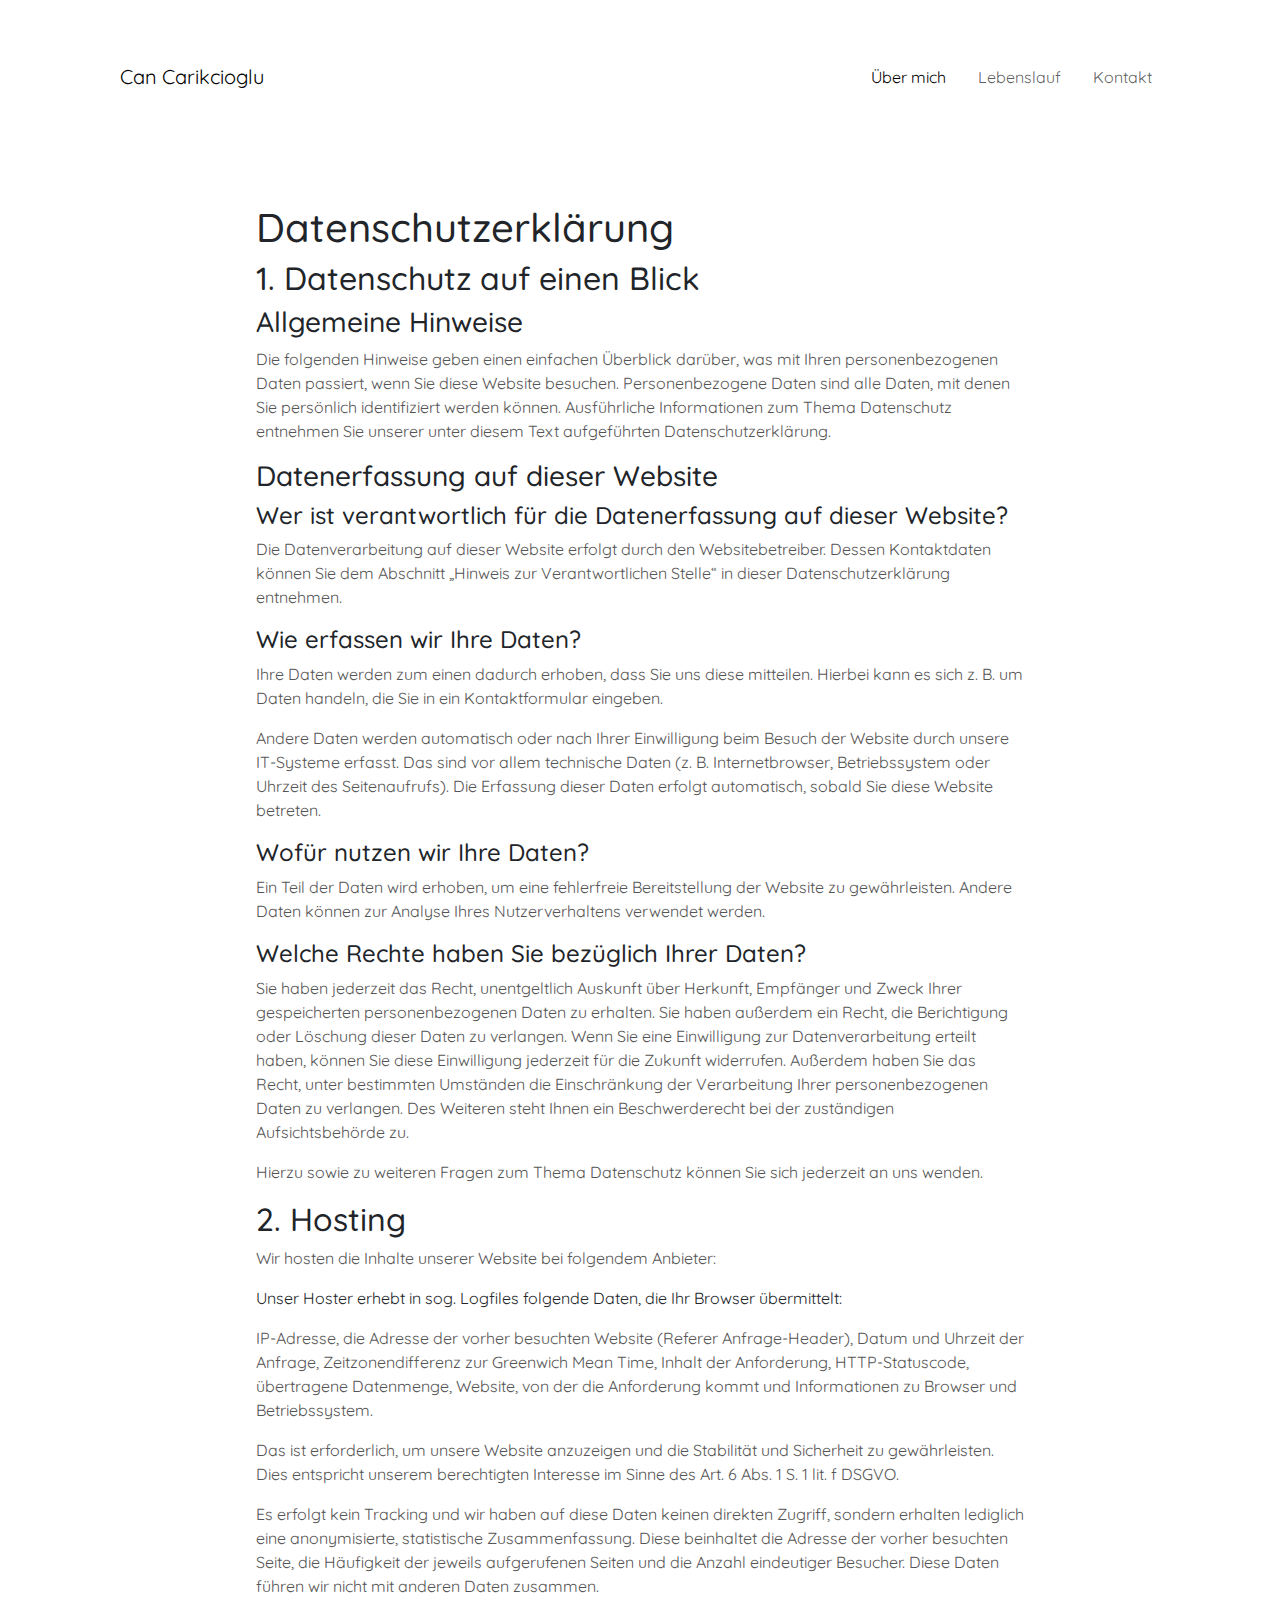
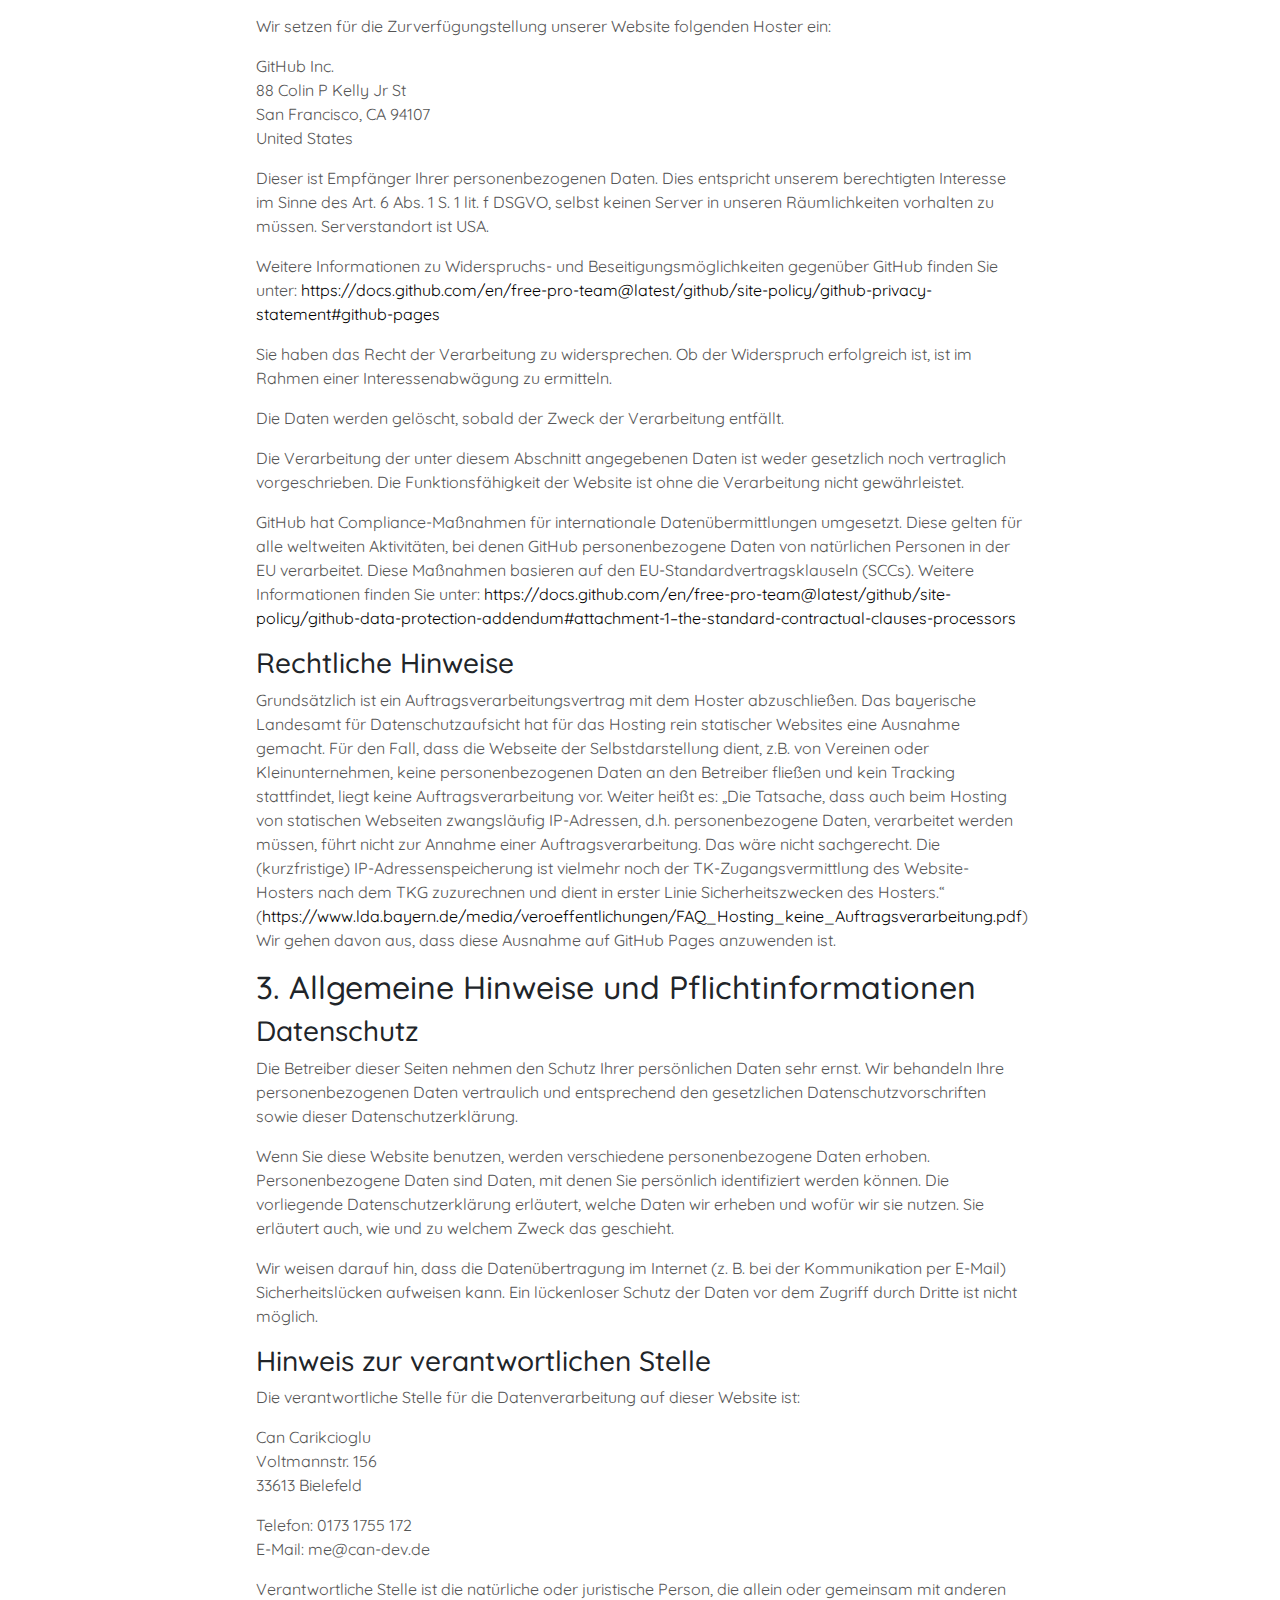
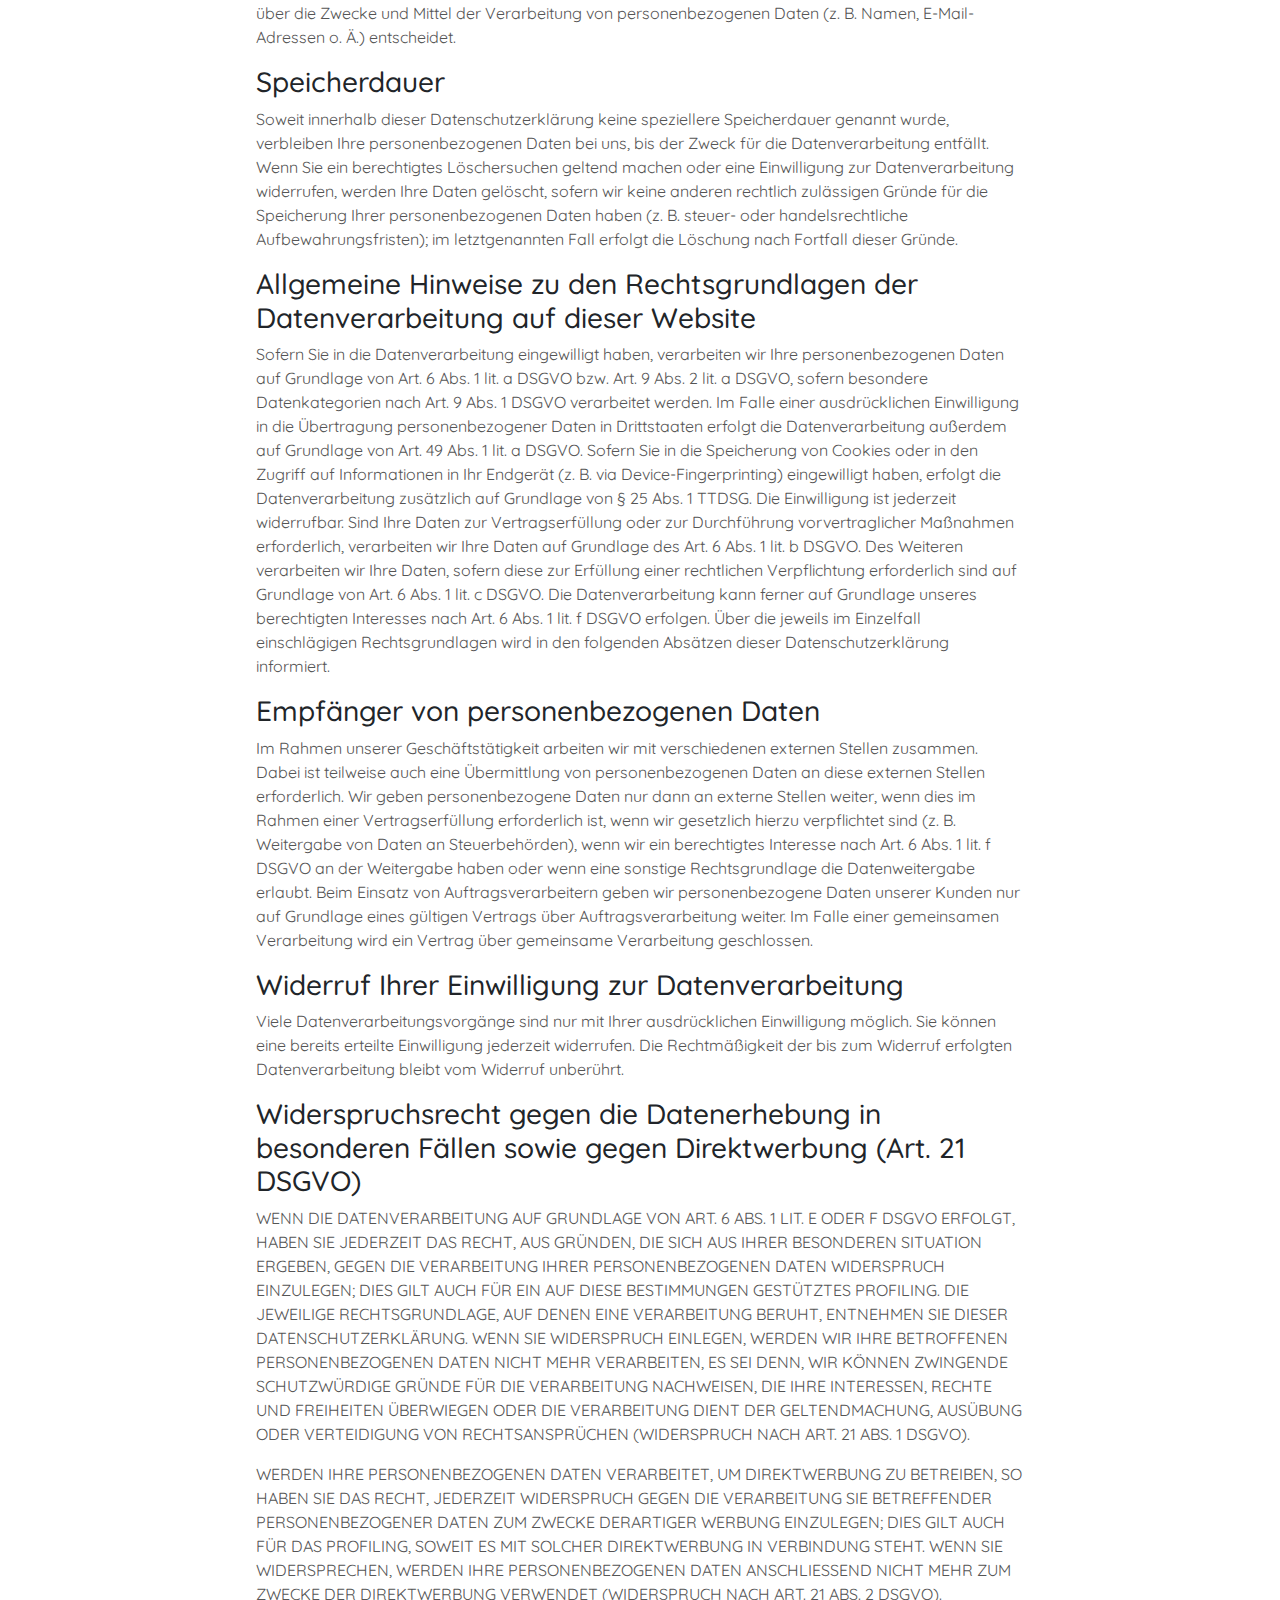
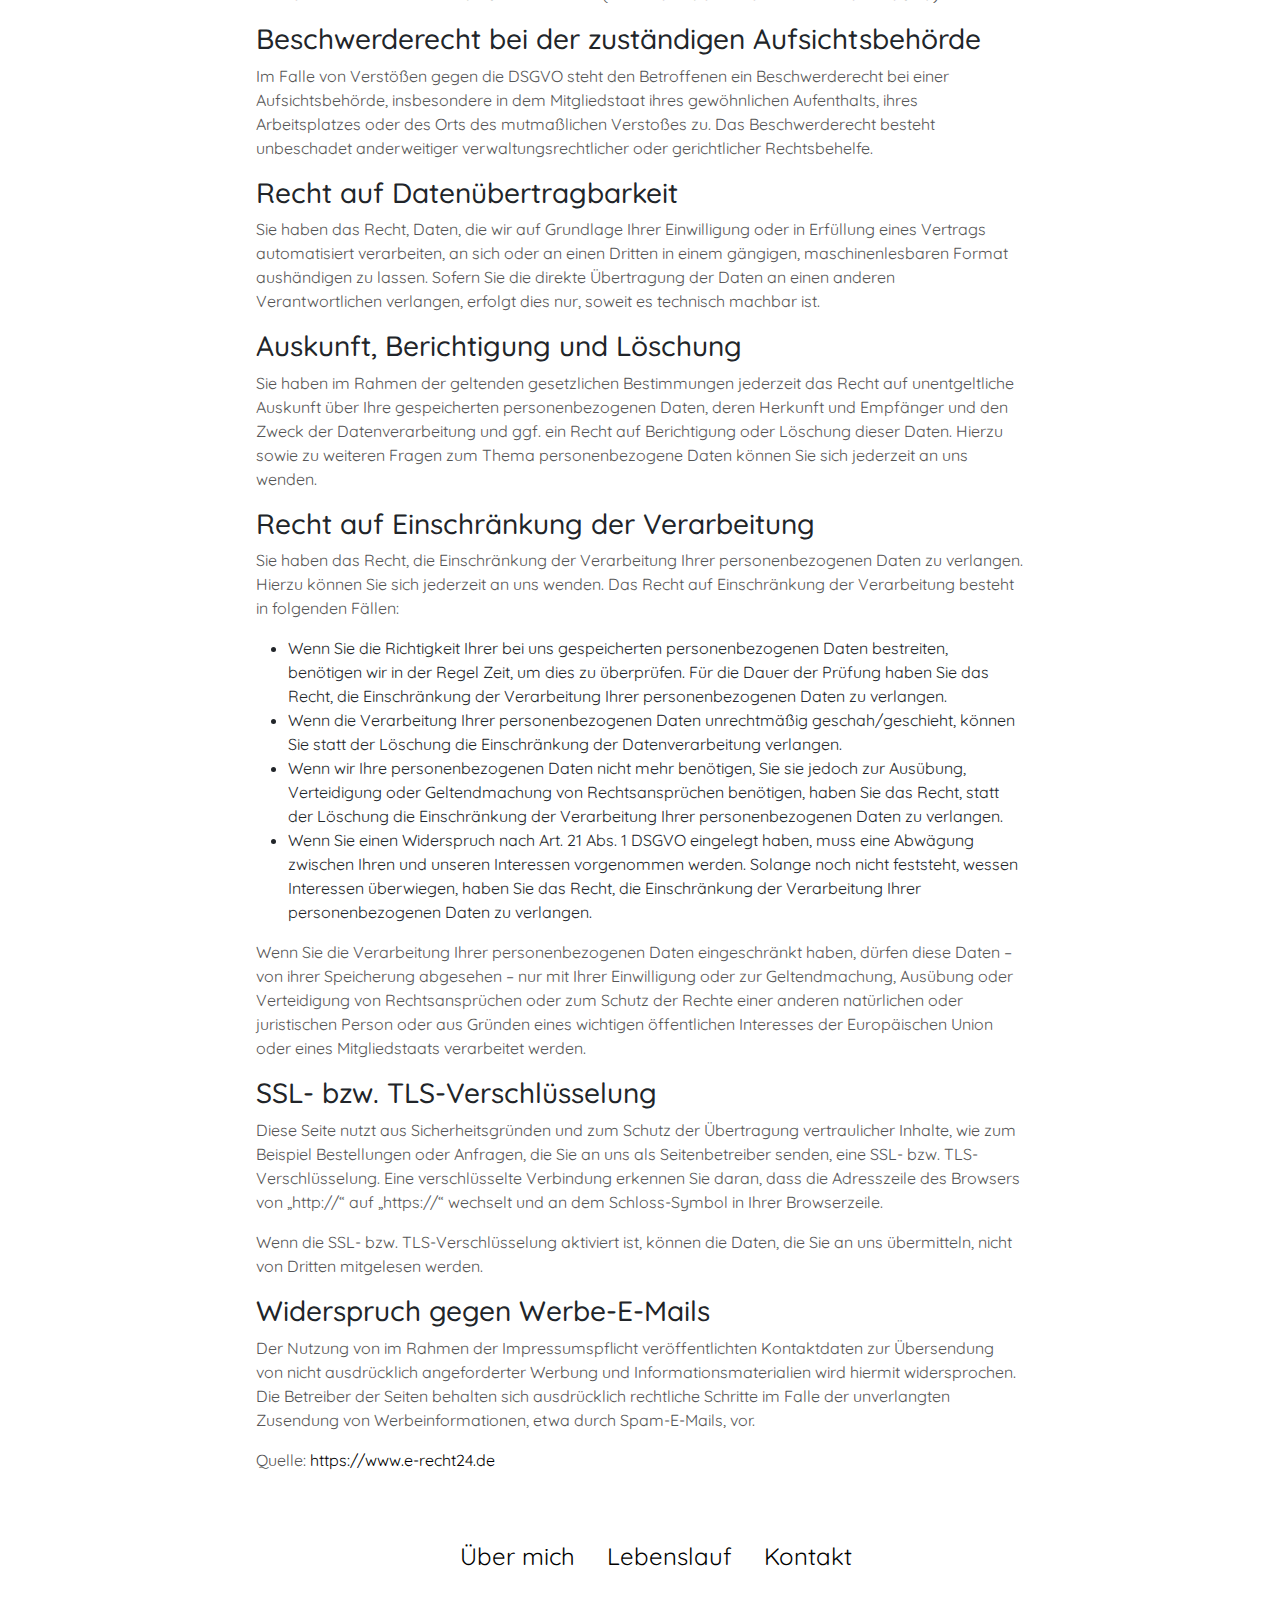
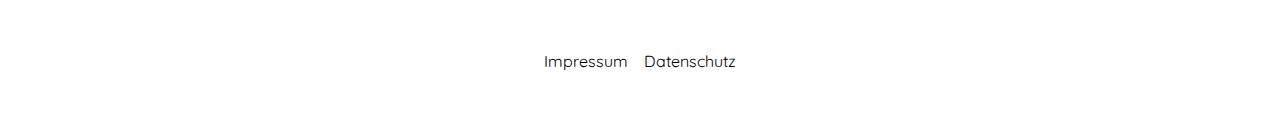
==== datenschutz/index.html @ 7799a641 "added new sections" ====
<!doctype html>
<html lang="en">
  <head>
    <meta charset="utf-8">
    <meta http-equiv="X-UA-Compatible" content="IE=edge">
    <meta name="viewport" content="width=device-width, initial-scale=1">
    <link rel="icon" type="image/x-icon" href="/assets/favicon.ico">
    <title>Can Carikcioglu</title>
    <link rel="stylesheet" href="/bootstrap.min.css">
    <link rel="stylesheet" href="/style.css">
    <link rel="stylesheet" href="/mediaqueries.css">
</head>
<body>
<nav class="navbar navbar-expand-lg">
    <div class="container-fluid" style="margin: 0px 100px 0px 100px">
        <a class="navbar-brand p-2" href="./..">Can Carikcioglu</a>
        <button class="navbar-toggler" type="button" data-bs-toggle="collapse" data-bs-target="#navbarNav" aria-controls="navbarNav" aria-expanded="false" aria-label="Toggle navigation">
        <span class="navbar-toggler-icon"></span>
        </button>
        <div class="collapse navbar-collapse" style="justify-content: flex-end;" id="navbarNav">
        <ul class="navbar-nav">
            <li class="nav-item p-2">
            <a class="nav-link active" aria-current="page" href="./..#about">Über mich</a>
            </li>
            <li class="nav-item p-2">
            <a class="nav-link" href="./..#cv">Lebenslauf</a>
            </li>
            <li class="nav-item p-2">
            <a class="nav-link" href="./..#contact">Kontakt</a>
            </li>
        </ul>
        </div>
    </div>
</nav>

<div class="text-container">

    
    <h1>Datenschutz&shy;erkl&auml;rung</h1>
    <h2>1. Datenschutz auf einen Blick</h2>
    <h3>Allgemeine Hinweise</h3> <p>Die folgenden Hinweise geben einen einfachen &Uuml;berblick dar&uuml;ber, was mit Ihren personenbezogenen Daten passiert, wenn Sie diese Website besuchen. Personenbezogene Daten sind alle Daten, mit denen Sie pers&ouml;nlich identifiziert werden k&ouml;nnen. Ausf&uuml;hrliche Informationen zum Thema Datenschutz entnehmen Sie unserer unter diesem Text aufgef&uuml;hrten Datenschutzerkl&auml;rung.</p>
    <h3>Datenerfassung auf dieser Website</h3> <h4>Wer ist verantwortlich f&uuml;r die Datenerfassung auf dieser Website?</h4> <p>Die Datenverarbeitung auf dieser Website erfolgt durch den Websitebetreiber. Dessen Kontaktdaten k&ouml;nnen Sie dem Abschnitt &bdquo;Hinweis zur Verantwortlichen Stelle&ldquo; in dieser Datenschutzerkl&auml;rung entnehmen.</p> <h4>Wie erfassen wir Ihre Daten?</h4> <p>Ihre Daten werden zum einen dadurch erhoben, dass Sie uns diese mitteilen. Hierbei kann es sich z.&nbsp;B. um Daten handeln, die Sie in ein Kontaktformular eingeben.</p> <p>Andere Daten werden automatisch oder nach Ihrer Einwilligung beim Besuch der Website durch unsere IT-Systeme erfasst. Das sind vor allem technische Daten (z.&nbsp;B. Internetbrowser, Betriebssystem oder Uhrzeit des Seitenaufrufs). Die Erfassung dieser Daten erfolgt automatisch, sobald Sie diese Website betreten.</p> <h4>Wof&uuml;r nutzen wir Ihre Daten?</h4> <p>Ein Teil der Daten wird erhoben, um eine fehlerfreie Bereitstellung der Website zu gew&auml;hrleisten. Andere Daten k&ouml;nnen zur Analyse Ihres Nutzerverhaltens verwendet werden.</p> <h4>Welche Rechte haben Sie bez&uuml;glich Ihrer Daten?</h4> <p>Sie haben jederzeit das Recht, unentgeltlich Auskunft &uuml;ber Herkunft, Empf&auml;nger und Zweck Ihrer gespeicherten personenbezogenen Daten zu erhalten. Sie haben au&szlig;erdem ein Recht, die Berichtigung oder L&ouml;schung dieser Daten zu verlangen. Wenn Sie eine Einwilligung zur Datenverarbeitung erteilt haben, k&ouml;nnen Sie diese Einwilligung jederzeit f&uuml;r die Zukunft widerrufen. Au&szlig;erdem haben Sie das Recht, unter bestimmten Umst&auml;nden die Einschr&auml;nkung der Verarbeitung Ihrer personenbezogenen Daten zu verlangen. Des Weiteren steht Ihnen ein Beschwerderecht bei der zust&auml;ndigen Aufsichtsbeh&ouml;rde zu.</p> <p>Hierzu sowie zu weiteren Fragen zum Thema Datenschutz k&ouml;nnen Sie sich jederzeit an uns wenden.</p>
    <h2>2. Hosting</h2>
    <p>Wir hosten die Inhalte unserer Website bei folgendem Anbieter:</p>
    Unser Hoster erhebt in sog. Logfiles folgende Daten, die Ihr Browser übermittelt:</p> <p>IP-Adresse, die Adresse der vorher besuchten Website (Referer Anfrage-Header), Datum und Uhrzeit der Anfrage, Zeitzonendifferenz zur Greenwich Mean Time, Inhalt der Anforderung, HTTP-Statuscode, übertragene Datenmenge, Website, von der die Anforderung kommt und Informationen zu Browser und Betriebssystem.</p> <p>Das ist erforderlich, um unsere Website anzuzeigen und die Stabilität und Sicherheit zu gewährleisten. Dies entspricht unserem berechtigten Interesse im Sinne des Art. 6 Abs. 1 S. 1 lit. f DSGVO.</p> <p>Es erfolgt kein Tracking und wir haben auf diese Daten keinen direkten Zugriff, sondern erhalten lediglich eine anonymisierte, statistische Zusammenfassung. Diese beinhaltet die Adresse der vorher besuchten Seite, die Häufigkeit der jeweils aufgerufenen Seiten und die Anzahl eindeutiger Besucher. Diese Daten führen wir nicht mit anderen Daten zusammen.</p> <p>Wir setzen für die Zurverfügungstellung unserer Website folgenden Hoster ein:</p> <p>GitHub Inc.<br> 88 Colin P Kelly Jr St<br> San Francisco, CA 94107<br> United States</p> <p>Dieser ist Empfänger Ihrer personenbezogenen Daten. Dies entspricht unserem berechtigten Interesse im Sinne des Art. 6 Abs. 1 S. 1 lit. f DSGVO, selbst keinen Server in unseren Räumlichkeiten vorhalten zu müssen. Serverstandort ist USA.</p> <p>Weitere Informationen zu Widerspruchs- und Beseitigungsmöglichkeiten gegenüber GitHub finden Sie unter: <a href="https://docs.github.com/en/free-pro-team@latest/github/site-policy/github-privacy-statement#github-pages">https://docs.github.com/en/free-pro-team@latest/github/site-policy/github-privacy-statement#github-pages</a></p> <p>Sie haben das Recht der Verarbeitung zu widersprechen. Ob der Widerspruch erfolgreich ist, ist im Rahmen einer Interessenabwägung zu ermitteln.</p> <p>Die Daten werden gelöscht, sobald der Zweck der Verarbeitung entfällt.</p> <p>Die Verarbeitung der unter diesem Abschnitt angegebenen Daten ist weder gesetzlich noch vertraglich vorgeschrieben. Die Funktionsfähigkeit der Website ist ohne die Verarbeitung nicht gewährleistet.</p> <p>GitHub hat Compliance-Maßnahmen für internationale Datenübermittlungen umgesetzt. Diese gelten für alle weltweiten Aktivitäten, bei denen GitHub personenbezogene Daten von natürlichen Personen in der EU verarbeitet. Diese Maßnahmen basieren auf den EU-Standardvertragsklauseln (SCCs). Weitere Informationen finden Sie unter: <a href="https://docs.github.com/en/free-pro-team@latest/github/site-policy/github-data-protection-addendum#attachment-1--the-standard-contractual-clauses-processors">https://docs.github.com/en/free-pro-team@latest/github/site-policy/github-data-protection-addendum#attachment-1–the-standard-contractual-clauses-processors</a></p> <h3 id="rechtliche-hinweise">Rechtliche Hinweise</h3> <p>Grundsätzlich ist ein Auftragsverarbeitungsvertrag mit dem Hoster abzuschließen. Das bayerische Landesamt für Datenschutzaufsicht hat für das Hosting rein statischer Websites eine Ausnahme gemacht. Für den Fall, dass die Webseite der Selbstdarstellung dient, z.B. von Vereinen oder Kleinunternehmen, keine personenbezogenen Daten an den Betreiber fließen und kein Tracking stattfindet, liegt keine Auftragsverarbeitung vor. Weiter heißt es: „Die Tatsache, dass auch beim Hosting von statischen Webseiten zwangsläufig IP-Adressen, d.h. personenbezogene Daten, verarbeitet werden müssen, führt nicht zur Annahme einer Auftragsverarbeitung. Das wäre nicht sachgerecht. Die (kurzfristige) IP-Adressenspeicherung ist vielmehr noch der TK-Zugangsvermittlung des Website-Hosters nach dem TKG zuzurechnen und dient in erster Linie Sicherheitszwecken des Hosters.“ (<a href="https://www.lda.bayern.de/media/veroeffentlichungen/FAQ_Hosting_keine_Auftragsverarbeitung.pdf">https://www.lda.bayern.de/media/veroeffentlichungen/FAQ_Hosting_keine_Auftragsverarbeitung.pdf</a>) Wir gehen davon aus, dass diese Ausnahme auf GitHub Pages anzuwenden ist.</p>
    <h2>3. Allgemeine Hinweise und Pflicht&shy;informationen</h2>
    <h3>Datenschutz</h3> <p>Die Betreiber dieser Seiten nehmen den Schutz Ihrer pers&ouml;nlichen Daten sehr ernst. Wir behandeln Ihre personenbezogenen Daten vertraulich und entsprechend den gesetzlichen Datenschutzvorschriften sowie dieser Datenschutzerkl&auml;rung.</p> <p>Wenn Sie diese Website benutzen, werden verschiedene personenbezogene Daten erhoben. Personenbezogene Daten sind Daten, mit denen Sie pers&ouml;nlich identifiziert werden k&ouml;nnen. Die vorliegende Datenschutzerkl&auml;rung erl&auml;utert, welche Daten wir erheben und wof&uuml;r wir sie nutzen. Sie erl&auml;utert auch, wie und zu welchem Zweck das geschieht.</p> <p>Wir weisen darauf hin, dass die Daten&uuml;bertragung im Internet (z.&nbsp;B. bei der Kommunikation per E-Mail) Sicherheitsl&uuml;cken aufweisen kann. Ein l&uuml;ckenloser Schutz der Daten vor dem Zugriff durch Dritte ist nicht m&ouml;glich.</p>
    <h3>Hinweis zur verantwortlichen Stelle</h3> <p>Die verantwortliche Stelle f&uuml;r die Datenverarbeitung auf dieser Website ist:</p> <p>Can Carikcioglu<br />
    Voltmannstr. 156<br />
    33613 Bielefeld</p>
    
    <p>Telefon: 0173 1755 172<br />
    E-Mail: me@can-dev.de</p>
     <p>Verantwortliche Stelle ist die nat&uuml;rliche oder juristische Person, die allein oder gemeinsam mit anderen &uuml;ber die Zwecke und Mittel der Verarbeitung von personenbezogenen Daten (z.&nbsp;B. Namen, E-Mail-Adressen o. &Auml;.) entscheidet.</p>
    
    <h3>Speicherdauer</h3> <p>Soweit innerhalb dieser Datenschutzerkl&auml;rung keine speziellere Speicherdauer genannt wurde, verbleiben Ihre personenbezogenen Daten bei uns, bis der Zweck f&uuml;r die Datenverarbeitung entf&auml;llt. Wenn Sie ein berechtigtes L&ouml;schersuchen geltend machen oder eine Einwilligung zur Datenverarbeitung widerrufen, werden Ihre Daten gel&ouml;scht, sofern wir keine anderen rechtlich zul&auml;ssigen Gr&uuml;nde f&uuml;r die Speicherung Ihrer personenbezogenen Daten haben (z.&nbsp;B. steuer- oder handelsrechtliche Aufbewahrungsfristen); im letztgenannten Fall erfolgt die L&ouml;schung nach Fortfall dieser Gr&uuml;nde.</p>
    <h3>Allgemeine Hinweise zu den Rechtsgrundlagen der Datenverarbeitung auf dieser Website</h3> <p>Sofern Sie in die Datenverarbeitung eingewilligt haben, verarbeiten wir Ihre personenbezogenen Daten auf Grundlage von Art. 6 Abs. 1 lit. a DSGVO bzw. Art. 9 Abs. 2 lit. a DSGVO, sofern besondere Datenkategorien nach Art. 9 Abs. 1 DSGVO verarbeitet werden. Im Falle einer ausdr&uuml;cklichen Einwilligung in die &Uuml;bertragung personenbezogener Daten in Drittstaaten erfolgt die Datenverarbeitung au&szlig;erdem auf Grundlage von Art. 49 Abs. 1 lit. a DSGVO. Sofern Sie in die Speicherung von Cookies oder in den Zugriff auf Informationen in Ihr Endger&auml;t (z.&nbsp;B. via Device-Fingerprinting) eingewilligt haben, erfolgt die Datenverarbeitung zus&auml;tzlich auf Grundlage von &sect; 25 Abs. 1 TTDSG. Die Einwilligung ist jederzeit widerrufbar. Sind Ihre Daten zur Vertragserf&uuml;llung oder zur Durchf&uuml;hrung vorvertraglicher Ma&szlig;nahmen erforderlich, verarbeiten wir Ihre Daten auf Grundlage des Art. 6 Abs. 1 lit. b DSGVO. Des Weiteren verarbeiten wir Ihre Daten, sofern diese zur Erf&uuml;llung einer rechtlichen Verpflichtung erforderlich sind auf Grundlage von Art. 6 Abs. 1 lit. c DSGVO. Die Datenverarbeitung kann ferner auf Grundlage unseres berechtigten Interesses nach Art. 6 Abs. 1 lit. f DSGVO erfolgen. &Uuml;ber die jeweils im Einzelfall einschl&auml;gigen Rechtsgrundlagen wird in den folgenden Abs&auml;tzen dieser Datenschutzerkl&auml;rung informiert.</p>
    <h3>Empfänger von personenbezogenen Daten</h3> <p>Im Rahmen unserer Gesch&auml;ftst&auml;tigkeit arbeiten wir mit verschiedenen externen Stellen zusammen. Dabei ist teilweise auch eine &Uuml;bermittlung von personenbezogenen Daten an diese externen Stellen erforderlich. Wir geben personenbezogene Daten nur dann an externe Stellen weiter, wenn dies im Rahmen einer Vertragserf&uuml;llung erforderlich ist, wenn wir gesetzlich hierzu verpflichtet sind (z.&nbsp;B. Weitergabe von Daten an Steuerbeh&ouml;rden), wenn wir ein berechtigtes Interesse nach Art. 6 Abs. 1 lit. f DSGVO an der Weitergabe haben oder wenn eine sonstige Rechtsgrundlage die Datenweitergabe erlaubt. Beim Einsatz von Auftragsverarbeitern geben wir personenbezogene Daten unserer Kunden nur auf Grundlage eines g&uuml;ltigen Vertrags &uuml;ber Auftragsverarbeitung weiter. Im Falle einer gemeinsamen Verarbeitung wird ein Vertrag &uuml;ber gemeinsame Verarbeitung geschlossen.</p>
    <h3>Widerruf Ihrer Einwilligung zur Datenverarbeitung</h3> <p>Viele Datenverarbeitungsvorg&auml;nge sind nur mit Ihrer ausdr&uuml;cklichen Einwilligung m&ouml;glich. Sie k&ouml;nnen eine bereits erteilte Einwilligung jederzeit widerrufen. Die Rechtm&auml;&szlig;igkeit der bis zum Widerruf erfolgten Datenverarbeitung bleibt vom Widerruf unber&uuml;hrt.</p>
    <h3>Widerspruchsrecht gegen die Datenerhebung in besonderen F&auml;llen sowie gegen Direktwerbung (Art. 21 DSGVO)</h3> <p>WENN DIE DATENVERARBEITUNG AUF GRUNDLAGE VON ART. 6 ABS. 1 LIT. E ODER F DSGVO ERFOLGT, HABEN SIE JEDERZEIT DAS RECHT, AUS GR&Uuml;NDEN, DIE SICH AUS IHRER BESONDEREN SITUATION ERGEBEN, GEGEN DIE VERARBEITUNG IHRER PERSONENBEZOGENEN DATEN WIDERSPRUCH EINZULEGEN; DIES GILT AUCH F&Uuml;R EIN AUF DIESE BESTIMMUNGEN GEST&Uuml;TZTES PROFILING. DIE JEWEILIGE RECHTSGRUNDLAGE, AUF DENEN EINE VERARBEITUNG BERUHT, ENTNEHMEN SIE DIESER DATENSCHUTZERKL&Auml;RUNG. WENN SIE WIDERSPRUCH EINLEGEN, WERDEN WIR IHRE BETROFFENEN PERSONENBEZOGENEN DATEN NICHT MEHR VERARBEITEN, ES SEI DENN, WIR K&Ouml;NNEN ZWINGENDE SCHUTZW&Uuml;RDIGE GR&Uuml;NDE F&Uuml;R DIE VERARBEITUNG NACHWEISEN, DIE IHRE INTERESSEN, RECHTE UND FREIHEITEN &Uuml;BERWIEGEN ODER DIE VERARBEITUNG DIENT DER GELTENDMACHUNG, AUS&Uuml;BUNG ODER VERTEIDIGUNG VON RECHTSANSPR&Uuml;CHEN (WIDERSPRUCH NACH ART. 21 ABS. 1 DSGVO).</p> <p>WERDEN IHRE PERSONENBEZOGENEN DATEN VERARBEITET, UM DIREKTWERBUNG ZU BETREIBEN, SO HABEN SIE DAS RECHT, JEDERZEIT WIDERSPRUCH GEGEN DIE VERARBEITUNG SIE BETREFFENDER PERSONENBEZOGENER DATEN ZUM ZWECKE DERARTIGER WERBUNG EINZULEGEN; DIES GILT AUCH F&Uuml;R DAS PROFILING, SOWEIT ES MIT SOLCHER DIREKTWERBUNG IN VERBINDUNG STEHT. WENN SIE WIDERSPRECHEN, WERDEN IHRE PERSONENBEZOGENEN DATEN ANSCHLIESSEND NICHT MEHR ZUM ZWECKE DER DIREKTWERBUNG VERWENDET (WIDERSPRUCH NACH ART. 21 ABS. 2 DSGVO).</p>
    <h3>Beschwerde&shy;recht bei der zust&auml;ndigen Aufsichts&shy;beh&ouml;rde</h3> <p>Im Falle von Verst&ouml;&szlig;en gegen die DSGVO steht den Betroffenen ein Beschwerderecht bei einer Aufsichtsbeh&ouml;rde, insbesondere in dem Mitgliedstaat ihres gew&ouml;hnlichen Aufenthalts, ihres Arbeitsplatzes oder des Orts des mutma&szlig;lichen Versto&szlig;es zu. Das Beschwerderecht besteht unbeschadet anderweitiger verwaltungsrechtlicher oder gerichtlicher Rechtsbehelfe.</p>
    <h3>Recht auf Daten&shy;&uuml;bertrag&shy;barkeit</h3> <p>Sie haben das Recht, Daten, die wir auf Grundlage Ihrer Einwilligung oder in Erf&uuml;llung eines Vertrags automatisiert verarbeiten, an sich oder an einen Dritten in einem g&auml;ngigen, maschinenlesbaren Format aush&auml;ndigen zu lassen. Sofern Sie die direkte &Uuml;bertragung der Daten an einen anderen Verantwortlichen verlangen, erfolgt dies nur, soweit es technisch machbar ist.</p>
    <h3>Auskunft, Berichtigung und L&ouml;schung</h3> <p>Sie haben im Rahmen der geltenden gesetzlichen Bestimmungen jederzeit das Recht auf unentgeltliche Auskunft &uuml;ber Ihre gespeicherten personenbezogenen Daten, deren Herkunft und Empf&auml;nger und den Zweck der Datenverarbeitung und ggf. ein Recht auf Berichtigung oder L&ouml;schung dieser Daten. Hierzu sowie zu weiteren Fragen zum Thema personenbezogene Daten k&ouml;nnen Sie sich jederzeit an uns wenden.</p>
    <h3>Recht auf Einschr&auml;nkung der Verarbeitung</h3> <p>Sie haben das Recht, die Einschr&auml;nkung der Verarbeitung Ihrer personenbezogenen Daten zu verlangen. Hierzu k&ouml;nnen Sie sich jederzeit an uns wenden. Das Recht auf Einschr&auml;nkung der Verarbeitung besteht in folgenden F&auml;llen:</p> <ul> <li>Wenn Sie die Richtigkeit Ihrer bei uns gespeicherten personenbezogenen Daten bestreiten, ben&ouml;tigen wir in der Regel Zeit, um dies zu &uuml;berpr&uuml;fen. F&uuml;r die Dauer der Pr&uuml;fung haben Sie das Recht, die Einschr&auml;nkung der Verarbeitung Ihrer personenbezogenen Daten zu verlangen.</li> <li>Wenn die Verarbeitung Ihrer personenbezogenen Daten unrechtm&auml;&szlig;ig geschah/geschieht, k&ouml;nnen Sie statt der L&ouml;schung die Einschr&auml;nkung der Datenverarbeitung verlangen.</li> <li>Wenn wir Ihre personenbezogenen Daten nicht mehr ben&ouml;tigen, Sie sie jedoch zur Aus&uuml;bung, Verteidigung oder Geltendmachung von Rechtsanspr&uuml;chen ben&ouml;tigen, haben Sie das Recht, statt der L&ouml;schung die Einschr&auml;nkung der Verarbeitung Ihrer personenbezogenen Daten zu verlangen.</li> <li>Wenn Sie einen Widerspruch nach Art. 21 Abs. 1 DSGVO eingelegt haben, muss eine Abw&auml;gung zwischen Ihren und unseren Interessen vorgenommen werden. Solange noch nicht feststeht, wessen Interessen &uuml;berwiegen, haben Sie das Recht, die Einschr&auml;nkung der Verarbeitung Ihrer personenbezogenen Daten zu verlangen.</li> </ul> <p>Wenn Sie die Verarbeitung Ihrer personenbezogenen Daten eingeschr&auml;nkt haben, d&uuml;rfen diese Daten &ndash; von ihrer Speicherung abgesehen &ndash; nur mit Ihrer Einwilligung oder zur Geltendmachung, Aus&uuml;bung oder Verteidigung von Rechtsanspr&uuml;chen oder zum Schutz der Rechte einer anderen nat&uuml;rlichen oder juristischen Person oder aus Gr&uuml;nden eines wichtigen &ouml;ffentlichen Interesses der Europ&auml;ischen Union oder eines Mitgliedstaats verarbeitet werden.</p>
    <h3>SSL- bzw. TLS-Verschl&uuml;sselung</h3> <p>Diese Seite nutzt aus Sicherheitsgr&uuml;nden und zum Schutz der &Uuml;bertragung vertraulicher Inhalte, wie zum Beispiel Bestellungen oder Anfragen, die Sie an uns als Seitenbetreiber senden, eine SSL- bzw. TLS-Verschl&uuml;sselung. Eine verschl&uuml;sselte Verbindung erkennen Sie daran, dass die Adresszeile des Browsers von &bdquo;http://&ldquo; auf &bdquo;https://&ldquo; wechselt und an dem Schloss-Symbol in Ihrer Browserzeile.</p> <p>Wenn die SSL- bzw. TLS-Verschl&uuml;sselung aktiviert ist, k&ouml;nnen die Daten, die Sie an uns &uuml;bermitteln, nicht von Dritten mitgelesen werden.</p>
    <h3>Widerspruch gegen Werbe-E-Mails</h3> <p>Der Nutzung von im Rahmen der Impressumspflicht ver&ouml;ffentlichten Kontaktdaten zur &Uuml;bersendung von nicht ausdr&uuml;cklich angeforderter Werbung und Informationsmaterialien wird hiermit widersprochen. Die Betreiber der Seiten behalten sich ausdr&uuml;cklich rechtliche Schritte im Falle der unverlangten Zusendung von Werbeinformationen, etwa durch Spam-E-Mails, vor.</p>
    <p>Quelle: <a href="https://www.e-recht24.de">https://www.e-recht24.de</a></p>


        <footer>
            <nav>
              <div class="nav-links-container">
                <ul class="nav-links">
                  <li><a href="./..#about">Über mich</a></li>
                  <li><a href="./..#cv">Lebenslauf</a></li>
                  <li><a href="./..#contact">Kontakt</a></li>
                </ul>
              </div>
            </nav>
    
            <div class="d-flex justify-content-center">
                <a class="p-2" href="/impressum">Impressum</a>
                <a class="p-2" href="/datenschutz">Datenschutz</a>
            </div>
          </footer>
        <script src="/bootstrap.bundle.min.js"></script>
        <script src="/script.js"></script>
    </body>
</html>
---- style.css ----
@font-face {
    font-family: "Quicksand";
    src: url("/assets/Quicksand-VariableFont_wght.ttf");
}

* {
    margin: 0;
    padding: 0;
  }
  
  .navbar-brand{
    cursor: default;
}

nav button{
    border: 0 !important;
    box-shadow: none !important;
}

  .social-media{
    cursor: pointer;
  }

.profile-picture{
    border-radius: 50%;
}

  body {
    font-family: "Quicksand";
  }
  
  html {
    scroll-behavior: smooth;
  }
  
  p {
    color: rgb(85, 85, 85);
  }
  
  /* TRANSITION */
  
  a,
  .btn {
    transition: all 300ms ease;
  }
  
  /* DESKTOP NAV */
  
  nav,
  .nav-links {
    display: flex;
  }
  
  nav {
    justify-content: space-around;
    align-items: center;
    height: 17vh;
  }
  
  .nav-links {
    gap: 2rem;
    list-style: none;
    font-size: 1.5rem;
  }
  
  a {
    color: black;
    text-decoration: none;
    text-decoration-color: white;
  }
  
.nav-link:hover {
    color: grey;
    text-decoration: underline;
    text-underline-offset: 1rem;
    text-decoration-color: rgb(181, 181, 181);
  }
  
  .logo {
    font-size: 2rem;
  }
  
  .logo:hover {
    cursor: default;
  }
  
  /* HAMBURGER MENU */
  
  #hamburger-nav {
    display: none;
  }
  
  .hamburger-menu {
    position: relative;
    display: inline-block;
  }
  
  .hamburger-icon {
    display: flex;
    flex-direction: column;
    justify-content: space-between;
    height: 24px;
    width: 30px;
    cursor: pointer;
  }
  
  .hamburger-icon span {
    width: 100%;
    height: 2px;
    background-color: black;
    transition: all 0.3 ease-in-out;
  }
  
  .menu-links {
    position: absolute;
    top: 100%;
    right: 0;
    background-color: white;
    width: fit-content;
    max-height: 0;
    overflow: hidden;
    transition: all 0.3 ease-in-out;
  }
  
  .menu-links a {
    display: block;
    padding: 10px;
    text-align: center;
    font-size: 1.5rem;
    color: black;
    text-decoration: none;
    transition: all 0.3 ease-in-out;
  }
  
  .menu-links li {
    list-style: none;
  }
  
  .menu-links.open {
    max-height: 300px;
  }
  
  .hamburger-icon.open span:first-child {
    transform: rotate(45deg) translate(10px, 5px);
  }
  
  .hamburger-icon.open span:nth-child(2) {
    opacity: 0;
  }
  
  .hamburger-icon.open span:last-child {
    transform: rotate(-45deg) translate(10px, -5px);
  }
  
  .hamburger-icon span:first-child {
    transform: none;
  }
  
  .hamburger-icon span:first-child {
    opacity: 1;
  }
  
  .hamburger-icon span:first-child {
    transform: none;
  }
  
  /* SECTIONS */
  
  section {
    padding-top: 4vh;
    /* height: 96vh; */
    margin: 0 10rem;
    box-sizing: border-box;
    min-height: fit-content;
  }
  
  .section-container {
    display: flex;
  }
  
  /* PROFILE SECTION */
  
  #profile {
    display: flex;
    justify-content: center;
    gap: 5rem;
    height: 83vh;
  }
  
  .section__pic-container {
    display: flex;
    height: 400px;
    width: 400px;
    margin: auto 0;
  }
  
  .section__text {
    align-self: center;
    text-align: center;
  }
  
  .section__text p {
    font-weight: 600;
  }
  
  .section__text__p1 {
    text-align: center;
  }
  
  .section__text__p2 {
    font-size: 1.75rem;
    margin-bottom: 1rem;
  }
  
  .title {
    font-size: 3rem;
    text-align: center;
  }
  
  #socials-container {
    display: flex;
    justify-content: center;
    margin-top: 1rem;
    gap: 1rem;
  }
  
  /* ICONS */
  
  .icon {
    cursor: pointer;
    height: 2rem;
  }
  
  /* BUTTONS */
  
  .btn-container {
    display: flex;
    justify-content: center;
    gap: 1rem;
  }
  
  .btn {
    font-weight: 600;
    transition: all 300ms ease;
    padding: 1rem;
    width: 8rem;
    border-radius: 2rem;
  }
  
  .btn-color-1,
  .btn-color-2 {
    border: rgb(53, 53, 53) 0.1rem solid;
  }
  
  .btn-color-1:hover,
  .btn-color-2:hover {
    cursor: pointer;
  }
  
  .btn-color-1,
  .btn-color-2:hover {
    background: rgb(53, 53, 53);
    color: white;
  }
  
  .btn-color-1:hover {
    background: rgb(0, 0, 0);
  }
  
  .btn-color-2 {
    background: none;
  }
  
  .btn-color-2:hover {
    border: rgb(255, 255, 255) 0.1rem solid;
  }
  
  .btn-container {
    gap: 1rem;
  }
  
  /* ABOUT SECTION */
  
  #about {
    position: relative;
  }
  
  .about-containers {
    gap: 2rem;
    margin-bottom: 2rem;
    margin-top: 2rem;
  }
  
  .about-details-container {
    justify-content: center;
    flex-direction: column;
  }
  
  .about-containers,
  .about-details-container {
    display: flex;
  }
  
  .about-pic {
    border-radius: 2rem;
  }
  
  .arrow {
    position: absolute;
    right: -5rem;
    bottom: 2.5rem;
  }
  
  .details-container {
    padding: 1.5rem;
    flex: 1;
    background: white;
    border-radius: 2rem;
    border: rgb(53, 53, 53) 0.1rem solid;
    border-color: rgb(163, 163, 163);
    text-align: center;
  }
  
  .section-container {
    gap: 4rem;
    height: 80%;
  }
  
  .section__pic-container {
    height: 400px;
    width: 400px;
    margin: auto 0;
  }
  
  /* EXPERIENCE SECTION */
  
  #experience {
    position: relative;
  }
  
  .experience-sub-title {
    color: rgb(85, 85, 85);
    font-weight: 600;
    font-size: 1.75rem;
    margin-bottom: 2rem;
  }
  
  .experience-details-container {
    display: flex;
    justify-content: center;
    flex-direction: column;
  }
  
  .article-container {
    display: flex;
    text-align: initial;
    flex-wrap: wrap;
    flex-direction: row;
    gap: 2.5rem;
    justify-content: space-around;
  }
  
  article {
    display: flex;
    width: 10rem;
    justify-content: space-around;
    gap: 0.5rem;
  }
  
  article .icon {
    cursor: default;
  }
  
  /* PROJECTS SECTION */
  
  #projects {
    position: relative;
  }
  
  .color-container {
    border-color: rgb(163, 163, 163);
    background: rgb(250, 250, 250);
  }
  
  .project-img {
    border-radius: 2rem;
    width: 90%;
    height: 90%;
  }
  
  .project-title {
    margin: 1rem;
    color: black;
  }
  
  .project-btn {
    color: black;
    border-color: rgb(163, 163, 163);
  }
  
  /* CONTACT */
  
  #contact {
    display: flex;
    justify-content: center;
    flex-direction: column;
    height: 70vh;
  }
  
  .contact-info-upper-container {
    display: flex;
    justify-content: center;
    border-radius: 2rem;
    border: rgb(53, 53, 53) 0.1rem solid;
    border-color: rgb(163, 163, 163);
    background: (250, 250, 250);
    margin: 2rem auto;
    padding: 0.5rem;
  }
  
  .contact-info-container {
    display: flex;
    align-items: center;
    justify-content: center;
    gap: 0.5rem;
    margin: 1rem;
  }
  
  .contact-info-container a {
    font-size: larger;
    margin-left: .5em;
    margin-right: .5em;
  }
  
  .contact-icon {
    cursor: default;
  }
  
  .email-icon {
    height: 2.5rem;
  }
  
  /* FOOTER SECTION */
  
  footer {
    height: 26vh;
    margin: 0 1rem;
  }
  
  footer p {
    text-align: center;
  }

  .text-container{
    margin-top: 50px;
    margin-left: 20%;
    margin-right: 20%;
  }

  #cv{
    height:auto
  }

  #graph-container {
    width: 100%;  /* oder z.B. max-width: 500px; */
    height: auto;
    position: relative;
  }

  .git-container {
    margin-left: 20%;
    margin-right: 20%;
  }
---- mediaqueries.css ----
@media screen and (max-width: 1400px) {
    #profile {
      height: 83vh;
      margin-bottom: 6rem;
    }
    .about-containers {
      flex-wrap: wrap;
    }
    #contact,
    #cv {
      height: fit-content;
    }
    .git-container {
      margin-left: 5%;
      margin-right: 5%;
    }
  }
  
  @media screen and (max-width: 1200px) {
    #desktop-nav {
      display: none;
    }
    #hamburger-nav {
      display: flex;
    }
    #cv,
    .cv-details-container {
      margin-top: 2rem;
    }
    #profile,
    .section-container {
      display: block;
    }
    .arrow {
      display: none;
    }
    section,
    .section-container {
      height: fit-content;
    }
    section {
      margin: 0 5%;
    }
    .section__pic-container {
      width: 275px;
      height: 275px;
      margin: 0 auto 2rem;
    }
    .about-containers {
      margin-top: 0;
    }
    .text-container{
      margin-top: 50px;
      margin-left: 10%;
      margin-right: 10%;
    }
    .git-container {
      margin-left: 0%;
      margin-right: 0%;
    }
  }
  
  @media screen and (max-width: 600px) {
    #contact,
    footer {
      height: 40vh;
    }
    #profile {
      height: 83vh;
      margin-bottom: 0;
    }
    article {
      font-size: 1rem;
    }
    footer nav {
      height: fit-content;
      margin-bottom: 2rem;
    }
    .about-containers,
    .contact-info-upper-container,
    .btn-container {
      flex-wrap: wrap;
    }
    .contact-info-container {
      margin: 0;
    }
    .contact-info-container p,
    .nav-links li a {
      font-size: 1rem;
    }
    .experience-sub-title {
      font-size: 1.25rem;
    }
    .logo {
      font-size: 1.5rem;
    }
    .nav-links {
      flex-direction: column;
      gap: 0.5rem;
      text-align: center;
    }
    .section__pic-container {
      width: auto;
      height: 46vw;
      justify-content: center;
    }
    .section__text__p2 {
      font-size: 1.25rem;
    }
    .title {
      font-size: 2rem;
    }
    .text-container {
      text-align: justify;
    }
    .text-container{
      margin-top: 20px;
      margin-left: 5%;
      margin-right: 5%;
    }
    .git-container {
      margin-left: 0%;
      margin-right: 0%;
    }
  }
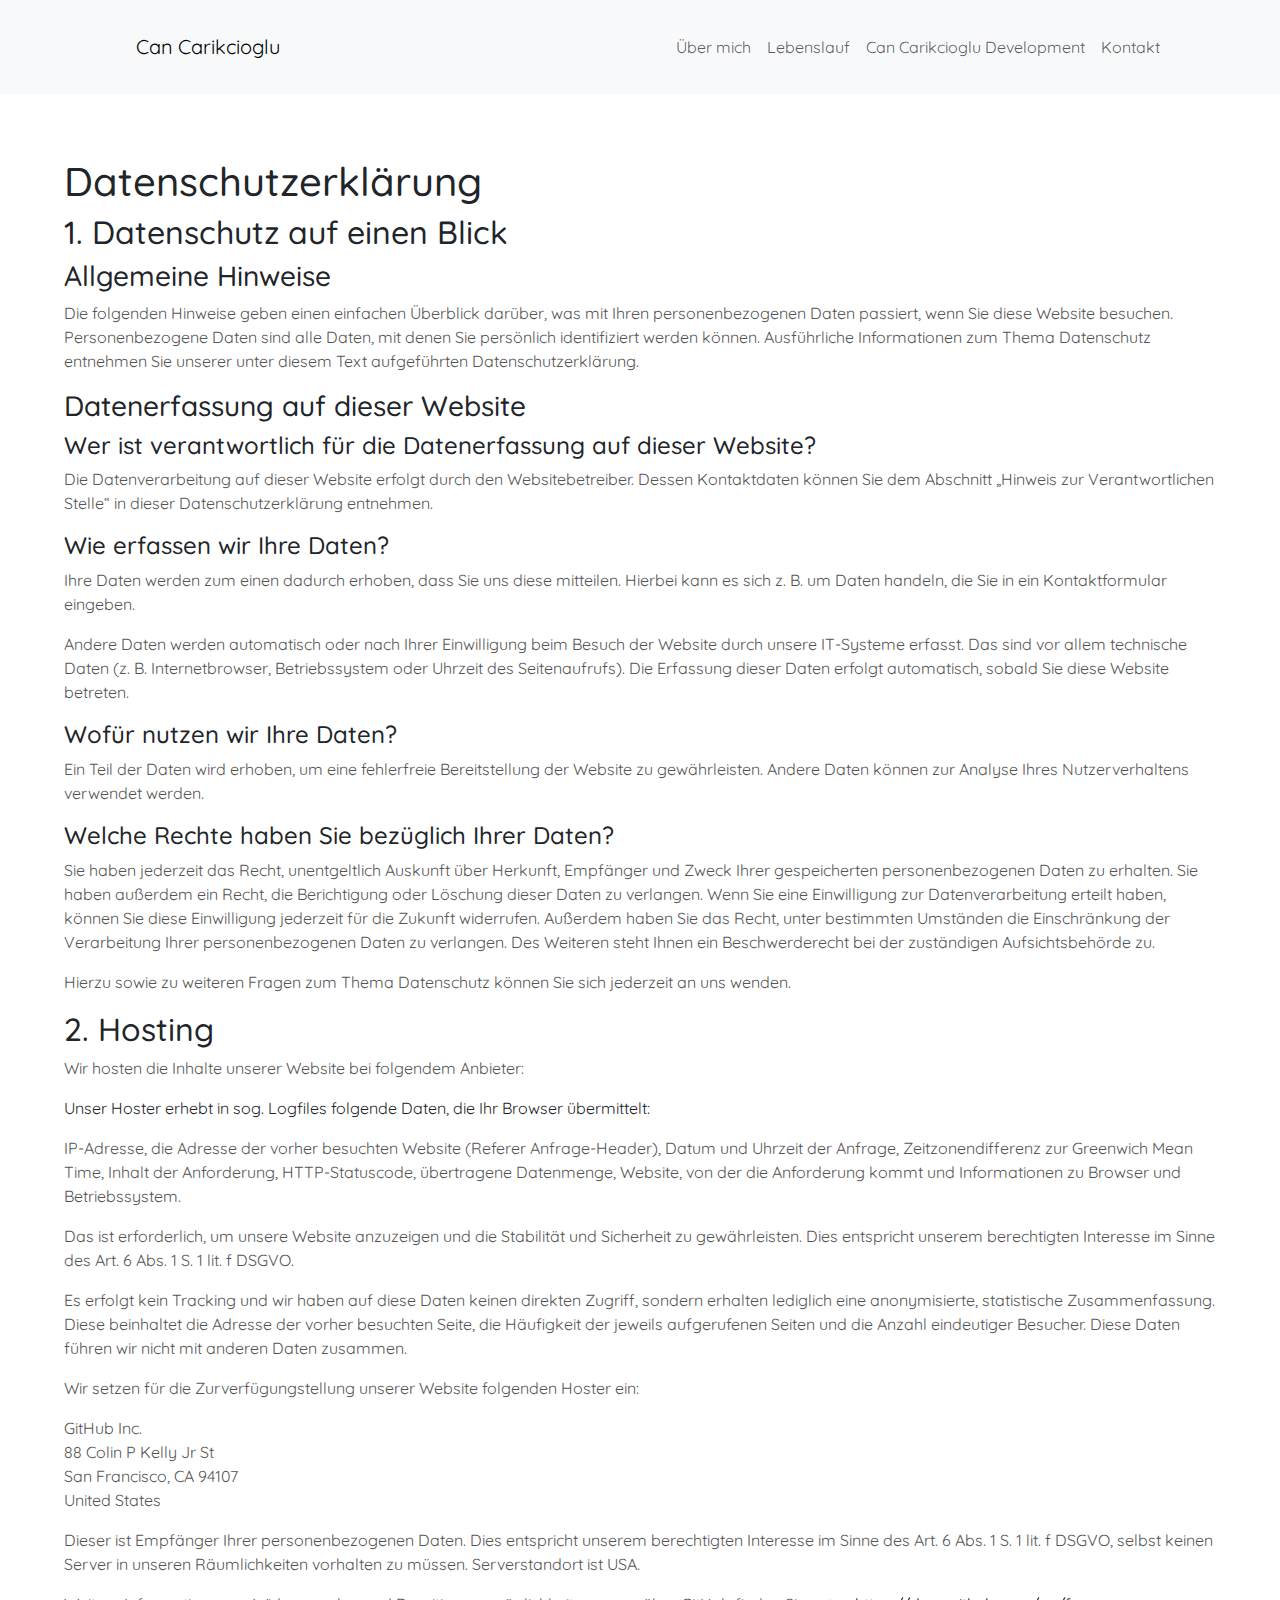
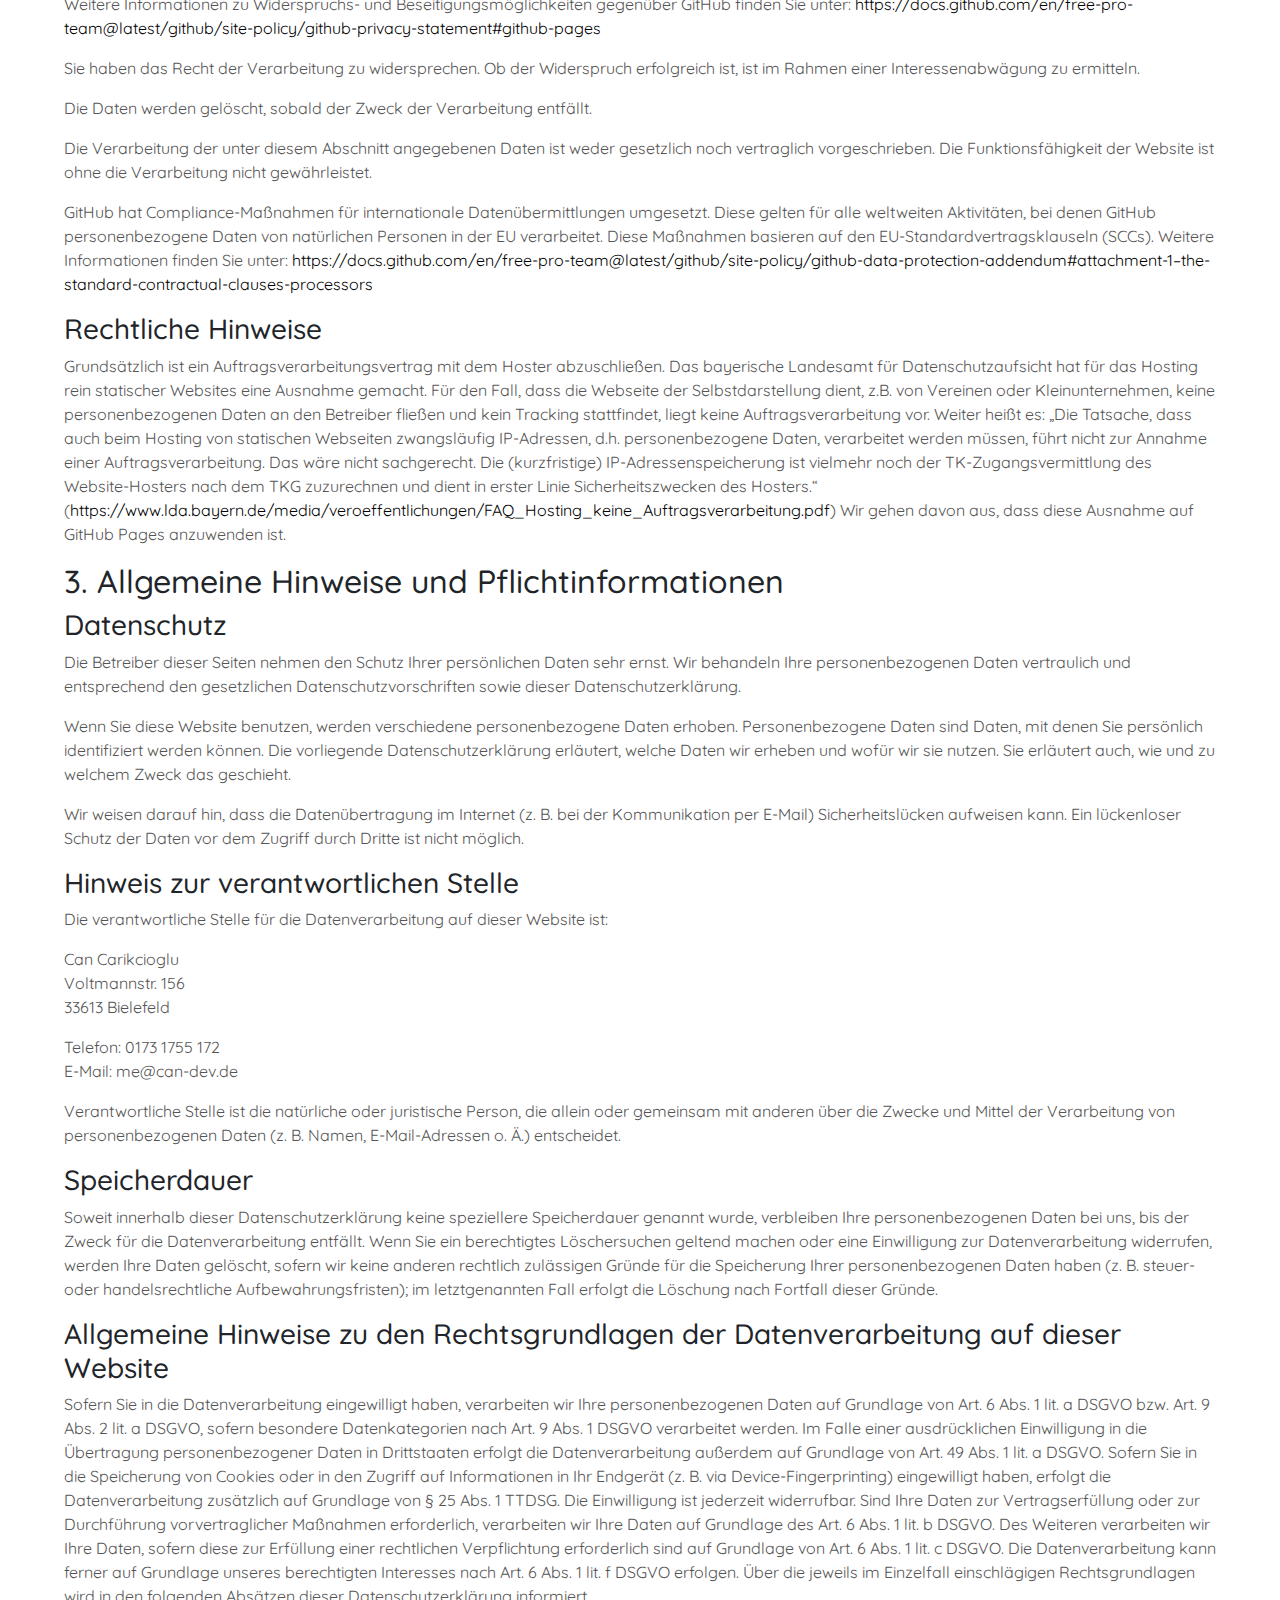
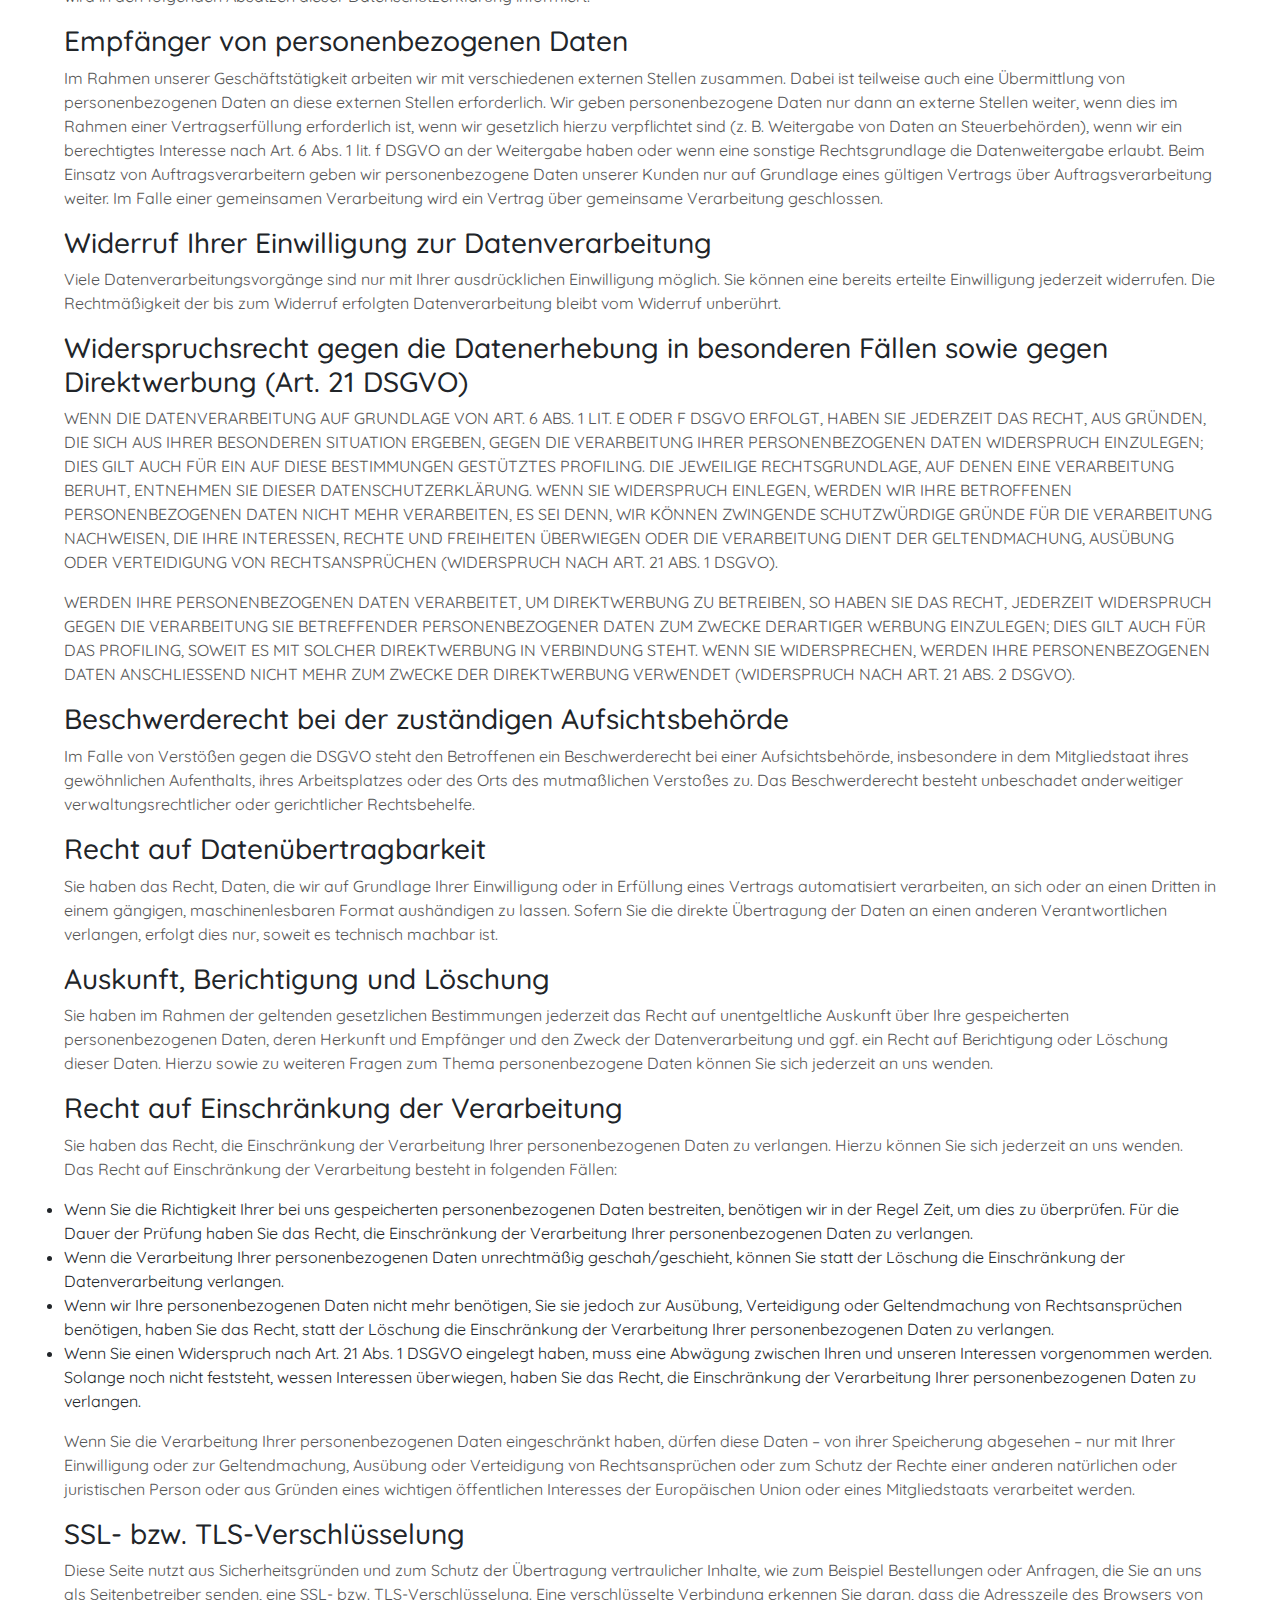
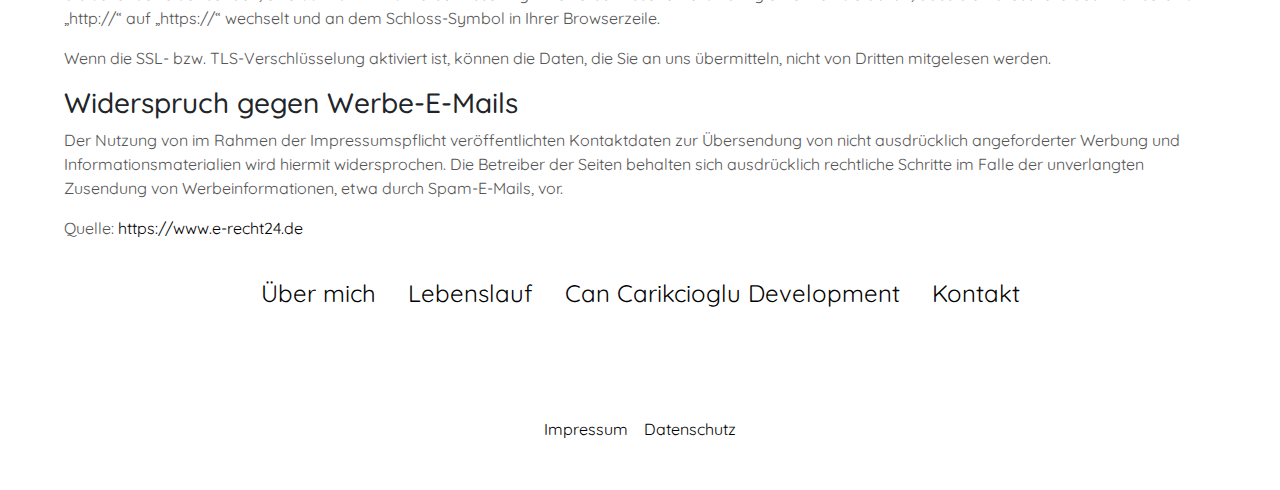
==== commit a54036c6: "code/folder cleanup" ====
--- a/datenschutz/index.html
+++ b/datenschutz/index.html
@@ -6,84 +6,309 @@
     <meta name="viewport" content="width=device-width, initial-scale=1">
     <link rel="icon" type="image/x-icon" href="/assets/favicon.ico">
     <title>Can Carikcioglu</title>
-    <link rel="stylesheet" href="/bootstrap.min.css">
+    <link rel="stylesheet" href="/externalDependencies/bootstrap.min.css">
     <link rel="stylesheet" href="/style.css">
     <link rel="stylesheet" href="/mediaqueries.css">
-</head>
-<body>
-<nav class="navbar navbar-expand-lg">
-    <div class="container-fluid" style="margin: 0px 100px 0px 100px">
-        <a class="navbar-brand p-2" href="./..">Can Carikcioglu</a>
-        <button class="navbar-toggler" type="button" data-bs-toggle="collapse" data-bs-target="#navbarNav" aria-controls="navbarNav" aria-expanded="false" aria-label="Toggle navigation">
-        <span class="navbar-toggler-icon"></span>
+  </head>
+  <body>
+    <nav class="navbar navbar-expand-lg bg-light">
+      <div class="container-fluid">
+        <a class="navbar-brand p-4" href="#">Can Carikcioglu</a>
+        <button class="navbar-toggler" type="button" data-bs-toggle="collapse"
+          data-bs-target="#navbarNavAltMarkup"
+          aria-controls="navbarNavAltMarkup" aria-expanded="false"
+          aria-label="Toggle navigation">
+          <span class="navbar-toggler-icon"></span>
         </button>
-        <div class="collapse navbar-collapse" style="justify-content: flex-end;" id="navbarNav">
-        <ul class="navbar-nav">
-            <li class="nav-item p-2">
-            <a class="nav-link active" aria-current="page" href="./..#about">Über mich</a>
-            </li>
-            <li class="nav-item p-2">
-            <a class="nav-link" href="./..#cv">Lebenslauf</a>
-            </li>
-            <li class="nav-item p-2">
-            <a class="nav-link" href="./..#contact">Kontakt</a>
-            </li>
-        </ul>
+        <div class="collapse navbar-collapse" style="justify-content: flex-end;"
+          id="navbarNavAltMarkup">
+          <div class="navbar-nav">
+            <a class="nav-link p-2" href="#about">Über mich</a>
+            <a class="nav-link p-2" href="#cv">Lebenslauf</a>
+            <a class="nav-link p-2" href="#ccd">Can Carikcioglu Development</a>
+            <a class="nav-link p-2" href="#contact">Kontakt</a>
+          </div>
         </div>
-    </div>
-</nav>
-
-<div class="text-container">
-
-    
-    <h1>Datenschutz&shy;erkl&auml;rung</h1>
-    <h2>1. Datenschutz auf einen Blick</h2>
-    <h3>Allgemeine Hinweise</h3> <p>Die folgenden Hinweise geben einen einfachen &Uuml;berblick dar&uuml;ber, was mit Ihren personenbezogenen Daten passiert, wenn Sie diese Website besuchen. Personenbezogene Daten sind alle Daten, mit denen Sie pers&ouml;nlich identifiziert werden k&ouml;nnen. Ausf&uuml;hrliche Informationen zum Thema Datenschutz entnehmen Sie unserer unter diesem Text aufgef&uuml;hrten Datenschutzerkl&auml;rung.</p>
-    <h3>Datenerfassung auf dieser Website</h3> <h4>Wer ist verantwortlich f&uuml;r die Datenerfassung auf dieser Website?</h4> <p>Die Datenverarbeitung auf dieser Website erfolgt durch den Websitebetreiber. Dessen Kontaktdaten k&ouml;nnen Sie dem Abschnitt &bdquo;Hinweis zur Verantwortlichen Stelle&ldquo; in dieser Datenschutzerkl&auml;rung entnehmen.</p> <h4>Wie erfassen wir Ihre Daten?</h4> <p>Ihre Daten werden zum einen dadurch erhoben, dass Sie uns diese mitteilen. Hierbei kann es sich z.&nbsp;B. um Daten handeln, die Sie in ein Kontaktformular eingeben.</p> <p>Andere Daten werden automatisch oder nach Ihrer Einwilligung beim Besuch der Website durch unsere IT-Systeme erfasst. Das sind vor allem technische Daten (z.&nbsp;B. Internetbrowser, Betriebssystem oder Uhrzeit des Seitenaufrufs). Die Erfassung dieser Daten erfolgt automatisch, sobald Sie diese Website betreten.</p> <h4>Wof&uuml;r nutzen wir Ihre Daten?</h4> <p>Ein Teil der Daten wird erhoben, um eine fehlerfreie Bereitstellung der Website zu gew&auml;hrleisten. Andere Daten k&ouml;nnen zur Analyse Ihres Nutzerverhaltens verwendet werden.</p> <h4>Welche Rechte haben Sie bez&uuml;glich Ihrer Daten?</h4> <p>Sie haben jederzeit das Recht, unentgeltlich Auskunft &uuml;ber Herkunft, Empf&auml;nger und Zweck Ihrer gespeicherten personenbezogenen Daten zu erhalten. Sie haben au&szlig;erdem ein Recht, die Berichtigung oder L&ouml;schung dieser Daten zu verlangen. Wenn Sie eine Einwilligung zur Datenverarbeitung erteilt haben, k&ouml;nnen Sie diese Einwilligung jederzeit f&uuml;r die Zukunft widerrufen. Au&szlig;erdem haben Sie das Recht, unter bestimmten Umst&auml;nden die Einschr&auml;nkung der Verarbeitung Ihrer personenbezogenen Daten zu verlangen. Des Weiteren steht Ihnen ein Beschwerderecht bei der zust&auml;ndigen Aufsichtsbeh&ouml;rde zu.</p> <p>Hierzu sowie zu weiteren Fragen zum Thema Datenschutz k&ouml;nnen Sie sich jederzeit an uns wenden.</p>
-    <h2>2. Hosting</h2>
-    <p>Wir hosten die Inhalte unserer Website bei folgendem Anbieter:</p>
-    Unser Hoster erhebt in sog. Logfiles folgende Daten, die Ihr Browser übermittelt:</p> <p>IP-Adresse, die Adresse der vorher besuchten Website (Referer Anfrage-Header), Datum und Uhrzeit der Anfrage, Zeitzonendifferenz zur Greenwich Mean Time, Inhalt der Anforderung, HTTP-Statuscode, übertragene Datenmenge, Website, von der die Anforderung kommt und Informationen zu Browser und Betriebssystem.</p> <p>Das ist erforderlich, um unsere Website anzuzeigen und die Stabilität und Sicherheit zu gewährleisten. Dies entspricht unserem berechtigten Interesse im Sinne des Art. 6 Abs. 1 S. 1 lit. f DSGVO.</p> <p>Es erfolgt kein Tracking und wir haben auf diese Daten keinen direkten Zugriff, sondern erhalten lediglich eine anonymisierte, statistische Zusammenfassung. Diese beinhaltet die Adresse der vorher besuchten Seite, die Häufigkeit der jeweils aufgerufenen Seiten und die Anzahl eindeutiger Besucher. Diese Daten führen wir nicht mit anderen Daten zusammen.</p> <p>Wir setzen für die Zurverfügungstellung unserer Website folgenden Hoster ein:</p> <p>GitHub Inc.<br> 88 Colin P Kelly Jr St<br> San Francisco, CA 94107<br> United States</p> <p>Dieser ist Empfänger Ihrer personenbezogenen Daten. Dies entspricht unserem berechtigten Interesse im Sinne des Art. 6 Abs. 1 S. 1 lit. f DSGVO, selbst keinen Server in unseren Räumlichkeiten vorhalten zu müssen. Serverstandort ist USA.</p> <p>Weitere Informationen zu Widerspruchs- und Beseitigungsmöglichkeiten gegenüber GitHub finden Sie unter: <a href="https://docs.github.com/en/free-pro-team@latest/github/site-policy/github-privacy-statement#github-pages">https://docs.github.com/en/free-pro-team@latest/github/site-policy/github-privacy-statement#github-pages</a></p> <p>Sie haben das Recht der Verarbeitung zu widersprechen. Ob der Widerspruch erfolgreich ist, ist im Rahmen einer Interessenabwägung zu ermitteln.</p> <p>Die Daten werden gelöscht, sobald der Zweck der Verarbeitung entfällt.</p> <p>Die Verarbeitung der unter diesem Abschnitt angegebenen Daten ist weder gesetzlich noch vertraglich vorgeschrieben. Die Funktionsfähigkeit der Website ist ohne die Verarbeitung nicht gewährleistet.</p> <p>GitHub hat Compliance-Maßnahmen für internationale Datenübermittlungen umgesetzt. Diese gelten für alle weltweiten Aktivitäten, bei denen GitHub personenbezogene Daten von natürlichen Personen in der EU verarbeitet. Diese Maßnahmen basieren auf den EU-Standardvertragsklauseln (SCCs). Weitere Informationen finden Sie unter: <a href="https://docs.github.com/en/free-pro-team@latest/github/site-policy/github-data-protection-addendum#attachment-1--the-standard-contractual-clauses-processors">https://docs.github.com/en/free-pro-team@latest/github/site-policy/github-data-protection-addendum#attachment-1–the-standard-contractual-clauses-processors</a></p> <h3 id="rechtliche-hinweise">Rechtliche Hinweise</h3> <p>Grundsätzlich ist ein Auftragsverarbeitungsvertrag mit dem Hoster abzuschließen. Das bayerische Landesamt für Datenschutzaufsicht hat für das Hosting rein statischer Websites eine Ausnahme gemacht. Für den Fall, dass die Webseite der Selbstdarstellung dient, z.B. von Vereinen oder Kleinunternehmen, keine personenbezogenen Daten an den Betreiber fließen und kein Tracking stattfindet, liegt keine Auftragsverarbeitung vor. Weiter heißt es: „Die Tatsache, dass auch beim Hosting von statischen Webseiten zwangsläufig IP-Adressen, d.h. personenbezogene Daten, verarbeitet werden müssen, führt nicht zur Annahme einer Auftragsverarbeitung. Das wäre nicht sachgerecht. Die (kurzfristige) IP-Adressenspeicherung ist vielmehr noch der TK-Zugangsvermittlung des Website-Hosters nach dem TKG zuzurechnen und dient in erster Linie Sicherheitszwecken des Hosters.“ (<a href="https://www.lda.bayern.de/media/veroeffentlichungen/FAQ_Hosting_keine_Auftragsverarbeitung.pdf">https://www.lda.bayern.de/media/veroeffentlichungen/FAQ_Hosting_keine_Auftragsverarbeitung.pdf</a>) Wir gehen davon aus, dass diese Ausnahme auf GitHub Pages anzuwenden ist.</p>
+      </div>
+    </nav>
+
+    <div class="text-container">
+
+      <h1>Datenschutz&shy;erkl&auml;rung</h1>
+      <h2>1. Datenschutz auf einen Blick</h2>
+      <h3>Allgemeine Hinweise</h3> <p>Die folgenden Hinweise geben einen
+        einfachen &Uuml;berblick dar&uuml;ber, was mit Ihren personenbezogenen
+        Daten passiert, wenn Sie diese Website besuchen. Personenbezogene Daten
+        sind alle Daten, mit denen Sie pers&ouml;nlich identifiziert werden
+        k&ouml;nnen. Ausf&uuml;hrliche Informationen zum Thema Datenschutz
+        entnehmen Sie unserer unter diesem Text aufgef&uuml;hrten
+        Datenschutzerkl&auml;rung.</p>
+      <h3>Datenerfassung auf dieser Website</h3> <h4>Wer ist verantwortlich
+        f&uuml;r die Datenerfassung auf dieser Website?</h4> <p>Die
+        Datenverarbeitung auf dieser Website erfolgt durch den Websitebetreiber.
+        Dessen Kontaktdaten k&ouml;nnen Sie dem Abschnitt &bdquo;Hinweis zur
+        Verantwortlichen Stelle&ldquo; in dieser Datenschutzerkl&auml;rung
+        entnehmen.</p> <h4>Wie erfassen wir Ihre Daten?</h4> <p>Ihre Daten
+        werden zum einen dadurch erhoben, dass Sie uns diese mitteilen. Hierbei
+        kann es sich z.&nbsp;B. um Daten handeln, die Sie in ein Kontaktformular
+        eingeben.</p> <p>Andere Daten werden automatisch oder nach Ihrer
+        Einwilligung beim Besuch der Website durch unsere IT-Systeme erfasst.
+        Das sind vor allem technische Daten (z.&nbsp;B. Internetbrowser,
+        Betriebssystem oder Uhrzeit des Seitenaufrufs). Die Erfassung dieser
+        Daten erfolgt automatisch, sobald Sie diese Website betreten.</p> <h4>Wof&uuml;r
+        nutzen wir Ihre Daten?</h4> <p>Ein Teil der Daten wird erhoben, um eine
+        fehlerfreie Bereitstellung der Website zu gew&auml;hrleisten. Andere
+        Daten k&ouml;nnen zur Analyse Ihres Nutzerverhaltens verwendet werden.</p>
+      <h4>Welche Rechte haben Sie bez&uuml;glich Ihrer Daten?</h4> <p>Sie haben
+        jederzeit das Recht, unentgeltlich Auskunft &uuml;ber Herkunft,
+        Empf&auml;nger und Zweck Ihrer gespeicherten personenbezogenen Daten zu
+        erhalten. Sie haben au&szlig;erdem ein Recht, die Berichtigung oder
+        L&ouml;schung dieser Daten zu verlangen. Wenn Sie eine Einwilligung zur
+        Datenverarbeitung erteilt haben, k&ouml;nnen Sie diese Einwilligung
+        jederzeit f&uuml;r die Zukunft widerrufen. Au&szlig;erdem haben Sie das
+        Recht, unter bestimmten Umst&auml;nden die Einschr&auml;nkung der
+        Verarbeitung Ihrer personenbezogenen Daten zu verlangen. Des Weiteren
+        steht Ihnen ein Beschwerderecht bei der zust&auml;ndigen
+        Aufsichtsbeh&ouml;rde zu.</p> <p>Hierzu sowie zu weiteren Fragen zum
+        Thema Datenschutz k&ouml;nnen Sie sich jederzeit an uns wenden.</p>
+      <h2>2. Hosting</h2>
+      <p>Wir hosten die Inhalte unserer Website bei folgendem Anbieter:</p>
+      Unser Hoster erhebt in sog. Logfiles folgende Daten, die Ihr Browser
+      übermittelt:</p> <p>IP-Adresse, die Adresse der vorher besuchten Website
+      (Referer Anfrage-Header), Datum und Uhrzeit der Anfrage,
+      Zeitzonendifferenz zur Greenwich Mean Time, Inhalt der Anforderung,
+      HTTP-Statuscode, übertragene Datenmenge, Website, von der die Anforderung
+      kommt und Informationen zu Browser und Betriebssystem.</p> <p>Das ist
+      erforderlich, um unsere Website anzuzeigen und die Stabilität und
+      Sicherheit zu gewährleisten. Dies entspricht unserem berechtigten
+      Interesse im Sinne des Art. 6 Abs. 1 S. 1 lit. f DSGVO.</p> <p>Es erfolgt
+      kein Tracking und wir haben auf diese Daten keinen direkten Zugriff,
+      sondern erhalten lediglich eine anonymisierte, statistische
+      Zusammenfassung. Diese beinhaltet die Adresse der vorher besuchten Seite,
+      die Häufigkeit der jeweils aufgerufenen Seiten und die Anzahl eindeutiger
+      Besucher. Diese Daten führen wir nicht mit anderen Daten zusammen.</p> <p>Wir
+      setzen für die Zurverfügungstellung unserer Website folgenden Hoster ein:</p>
+    <p>GitHub Inc.<br> 88 Colin P Kelly Jr St<br> San Francisco, CA 94107<br>
+      United States</p> <p>Dieser ist Empfänger Ihrer personenbezogenen Daten.
+      Dies entspricht unserem berechtigten Interesse im Sinne des Art. 6 Abs. 1
+      S. 1 lit. f DSGVO, selbst keinen Server in unseren Räumlichkeiten
+      vorhalten zu müssen. Serverstandort ist USA.</p> <p>Weitere Informationen
+      zu Widerspruchs- und Beseitigungsmöglichkeiten gegenüber GitHub finden Sie
+      unter: <a
+        href="https://docs.github.com/en/free-pro-team@latest/github/site-policy/github-privacy-statement#github-pages">https://docs.github.com/en/free-pro-team@latest/github/site-policy/github-privacy-statement#github-pages</a></p>
+    <p>Sie haben das Recht der Verarbeitung zu widersprechen. Ob der Widerspruch
+      erfolgreich ist, ist im Rahmen einer Interessenabwägung zu ermitteln.</p>
+    <p>Die Daten werden gelöscht, sobald der Zweck der Verarbeitung entfällt.</p>
+    <p>Die Verarbeitung der unter diesem Abschnitt angegebenen Daten ist weder
+      gesetzlich noch vertraglich vorgeschrieben. Die Funktionsfähigkeit der
+      Website ist ohne die Verarbeitung nicht gewährleistet.</p> <p>GitHub hat
+      Compliance-Maßnahmen für internationale Datenübermittlungen umgesetzt.
+      Diese gelten für alle weltweiten Aktivitäten, bei denen GitHub
+      personenbezogene Daten von natürlichen Personen in der EU verarbeitet.
+      Diese Maßnahmen basieren auf den EU-Standardvertragsklauseln (SCCs).
+      Weitere Informationen finden Sie unter: <a
+        href="https://docs.github.com/en/free-pro-team@latest/github/site-policy/github-data-protection-addendum#attachment-1--the-standard-contractual-clauses-processors">https://docs.github.com/en/free-pro-team@latest/github/site-policy/github-data-protection-addendum#attachment-1–the-standard-contractual-clauses-processors</a></p>
+    <h3 id="rechtliche-hinweise">Rechtliche Hinweise</h3> <p>Grundsätzlich ist
+      ein Auftragsverarbeitungsvertrag mit dem Hoster abzuschließen. Das
+      bayerische Landesamt für Datenschutzaufsicht hat für das Hosting rein
+      statischer Websites eine Ausnahme gemacht. Für den Fall, dass die Webseite
+      der Selbstdarstellung dient, z.B. von Vereinen oder Kleinunternehmen,
+      keine personenbezogenen Daten an den Betreiber fließen und kein Tracking
+      stattfindet, liegt keine Auftragsverarbeitung vor. Weiter heißt es: „Die
+      Tatsache, dass auch beim Hosting von statischen Webseiten zwangsläufig
+      IP-Adressen, d.h. personenbezogene Daten, verarbeitet werden müssen, führt
+      nicht zur Annahme einer Auftragsverarbeitung. Das wäre nicht sachgerecht.
+      Die (kurzfristige) IP-Adressenspeicherung ist vielmehr noch der
+      TK-Zugangsvermittlung des Website-Hosters nach dem TKG zuzurechnen und
+      dient in erster Linie Sicherheitszwecken des Hosters.“ (<a
+        href="https://www.lda.bayern.de/media/veroeffentlichungen/FAQ_Hosting_keine_Auftragsverarbeitung.pdf">https://www.lda.bayern.de/media/veroeffentlichungen/FAQ_Hosting_keine_Auftragsverarbeitung.pdf</a>)
+      Wir gehen davon aus, dass diese Ausnahme auf GitHub Pages anzuwenden ist.</p>
     <h2>3. Allgemeine Hinweise und Pflicht&shy;informationen</h2>
-    <h3>Datenschutz</h3> <p>Die Betreiber dieser Seiten nehmen den Schutz Ihrer pers&ouml;nlichen Daten sehr ernst. Wir behandeln Ihre personenbezogenen Daten vertraulich und entsprechend den gesetzlichen Datenschutzvorschriften sowie dieser Datenschutzerkl&auml;rung.</p> <p>Wenn Sie diese Website benutzen, werden verschiedene personenbezogene Daten erhoben. Personenbezogene Daten sind Daten, mit denen Sie pers&ouml;nlich identifiziert werden k&ouml;nnen. Die vorliegende Datenschutzerkl&auml;rung erl&auml;utert, welche Daten wir erheben und wof&uuml;r wir sie nutzen. Sie erl&auml;utert auch, wie und zu welchem Zweck das geschieht.</p> <p>Wir weisen darauf hin, dass die Daten&uuml;bertragung im Internet (z.&nbsp;B. bei der Kommunikation per E-Mail) Sicherheitsl&uuml;cken aufweisen kann. Ein l&uuml;ckenloser Schutz der Daten vor dem Zugriff durch Dritte ist nicht m&ouml;glich.</p>
-    <h3>Hinweis zur verantwortlichen Stelle</h3> <p>Die verantwortliche Stelle f&uuml;r die Datenverarbeitung auf dieser Website ist:</p> <p>Can Carikcioglu<br />
-    Voltmannstr. 156<br />
-    33613 Bielefeld</p>
-    
+    <h3>Datenschutz</h3> <p>Die Betreiber dieser Seiten nehmen den Schutz Ihrer
+      pers&ouml;nlichen Daten sehr ernst. Wir behandeln Ihre personenbezogenen
+      Daten vertraulich und entsprechend den gesetzlichen
+      Datenschutzvorschriften sowie dieser Datenschutzerkl&auml;rung.</p> <p>Wenn
+      Sie diese Website benutzen, werden verschiedene personenbezogene Daten
+      erhoben. Personenbezogene Daten sind Daten, mit denen Sie pers&ouml;nlich
+      identifiziert werden k&ouml;nnen. Die vorliegende
+      Datenschutzerkl&auml;rung erl&auml;utert, welche Daten wir erheben und
+      wof&uuml;r wir sie nutzen. Sie erl&auml;utert auch, wie und zu welchem
+      Zweck das geschieht.</p> <p>Wir weisen darauf hin, dass die
+      Daten&uuml;bertragung im Internet (z.&nbsp;B. bei der Kommunikation per
+      E-Mail) Sicherheitsl&uuml;cken aufweisen kann. Ein l&uuml;ckenloser Schutz
+      der Daten vor dem Zugriff durch Dritte ist nicht m&ouml;glich.</p>
+    <h3>Hinweis zur verantwortlichen Stelle</h3> <p>Die verantwortliche Stelle
+      f&uuml;r die Datenverarbeitung auf dieser Website ist:</p> <p>Can
+      Carikcioglu<br />
+      Voltmannstr. 156<br />
+      33613 Bielefeld</p>
+
     <p>Telefon: 0173 1755 172<br />
-    E-Mail: me@can-dev.de</p>
-     <p>Verantwortliche Stelle ist die nat&uuml;rliche oder juristische Person, die allein oder gemeinsam mit anderen &uuml;ber die Zwecke und Mittel der Verarbeitung von personenbezogenen Daten (z.&nbsp;B. Namen, E-Mail-Adressen o. &Auml;.) entscheidet.</p>
-    
-    <h3>Speicherdauer</h3> <p>Soweit innerhalb dieser Datenschutzerkl&auml;rung keine speziellere Speicherdauer genannt wurde, verbleiben Ihre personenbezogenen Daten bei uns, bis der Zweck f&uuml;r die Datenverarbeitung entf&auml;llt. Wenn Sie ein berechtigtes L&ouml;schersuchen geltend machen oder eine Einwilligung zur Datenverarbeitung widerrufen, werden Ihre Daten gel&ouml;scht, sofern wir keine anderen rechtlich zul&auml;ssigen Gr&uuml;nde f&uuml;r die Speicherung Ihrer personenbezogenen Daten haben (z.&nbsp;B. steuer- oder handelsrechtliche Aufbewahrungsfristen); im letztgenannten Fall erfolgt die L&ouml;schung nach Fortfall dieser Gr&uuml;nde.</p>
-    <h3>Allgemeine Hinweise zu den Rechtsgrundlagen der Datenverarbeitung auf dieser Website</h3> <p>Sofern Sie in die Datenverarbeitung eingewilligt haben, verarbeiten wir Ihre personenbezogenen Daten auf Grundlage von Art. 6 Abs. 1 lit. a DSGVO bzw. Art. 9 Abs. 2 lit. a DSGVO, sofern besondere Datenkategorien nach Art. 9 Abs. 1 DSGVO verarbeitet werden. Im Falle einer ausdr&uuml;cklichen Einwilligung in die &Uuml;bertragung personenbezogener Daten in Drittstaaten erfolgt die Datenverarbeitung au&szlig;erdem auf Grundlage von Art. 49 Abs. 1 lit. a DSGVO. Sofern Sie in die Speicherung von Cookies oder in den Zugriff auf Informationen in Ihr Endger&auml;t (z.&nbsp;B. via Device-Fingerprinting) eingewilligt haben, erfolgt die Datenverarbeitung zus&auml;tzlich auf Grundlage von &sect; 25 Abs. 1 TTDSG. Die Einwilligung ist jederzeit widerrufbar. Sind Ihre Daten zur Vertragserf&uuml;llung oder zur Durchf&uuml;hrung vorvertraglicher Ma&szlig;nahmen erforderlich, verarbeiten wir Ihre Daten auf Grundlage des Art. 6 Abs. 1 lit. b DSGVO. Des Weiteren verarbeiten wir Ihre Daten, sofern diese zur Erf&uuml;llung einer rechtlichen Verpflichtung erforderlich sind auf Grundlage von Art. 6 Abs. 1 lit. c DSGVO. Die Datenverarbeitung kann ferner auf Grundlage unseres berechtigten Interesses nach Art. 6 Abs. 1 lit. f DSGVO erfolgen. &Uuml;ber die jeweils im Einzelfall einschl&auml;gigen Rechtsgrundlagen wird in den folgenden Abs&auml;tzen dieser Datenschutzerkl&auml;rung informiert.</p>
-    <h3>Empfänger von personenbezogenen Daten</h3> <p>Im Rahmen unserer Gesch&auml;ftst&auml;tigkeit arbeiten wir mit verschiedenen externen Stellen zusammen. Dabei ist teilweise auch eine &Uuml;bermittlung von personenbezogenen Daten an diese externen Stellen erforderlich. Wir geben personenbezogene Daten nur dann an externe Stellen weiter, wenn dies im Rahmen einer Vertragserf&uuml;llung erforderlich ist, wenn wir gesetzlich hierzu verpflichtet sind (z.&nbsp;B. Weitergabe von Daten an Steuerbeh&ouml;rden), wenn wir ein berechtigtes Interesse nach Art. 6 Abs. 1 lit. f DSGVO an der Weitergabe haben oder wenn eine sonstige Rechtsgrundlage die Datenweitergabe erlaubt. Beim Einsatz von Auftragsverarbeitern geben wir personenbezogene Daten unserer Kunden nur auf Grundlage eines g&uuml;ltigen Vertrags &uuml;ber Auftragsverarbeitung weiter. Im Falle einer gemeinsamen Verarbeitung wird ein Vertrag &uuml;ber gemeinsame Verarbeitung geschlossen.</p>
-    <h3>Widerruf Ihrer Einwilligung zur Datenverarbeitung</h3> <p>Viele Datenverarbeitungsvorg&auml;nge sind nur mit Ihrer ausdr&uuml;cklichen Einwilligung m&ouml;glich. Sie k&ouml;nnen eine bereits erteilte Einwilligung jederzeit widerrufen. Die Rechtm&auml;&szlig;igkeit der bis zum Widerruf erfolgten Datenverarbeitung bleibt vom Widerruf unber&uuml;hrt.</p>
-    <h3>Widerspruchsrecht gegen die Datenerhebung in besonderen F&auml;llen sowie gegen Direktwerbung (Art. 21 DSGVO)</h3> <p>WENN DIE DATENVERARBEITUNG AUF GRUNDLAGE VON ART. 6 ABS. 1 LIT. E ODER F DSGVO ERFOLGT, HABEN SIE JEDERZEIT DAS RECHT, AUS GR&Uuml;NDEN, DIE SICH AUS IHRER BESONDEREN SITUATION ERGEBEN, GEGEN DIE VERARBEITUNG IHRER PERSONENBEZOGENEN DATEN WIDERSPRUCH EINZULEGEN; DIES GILT AUCH F&Uuml;R EIN AUF DIESE BESTIMMUNGEN GEST&Uuml;TZTES PROFILING. DIE JEWEILIGE RECHTSGRUNDLAGE, AUF DENEN EINE VERARBEITUNG BERUHT, ENTNEHMEN SIE DIESER DATENSCHUTZERKL&Auml;RUNG. WENN SIE WIDERSPRUCH EINLEGEN, WERDEN WIR IHRE BETROFFENEN PERSONENBEZOGENEN DATEN NICHT MEHR VERARBEITEN, ES SEI DENN, WIR K&Ouml;NNEN ZWINGENDE SCHUTZW&Uuml;RDIGE GR&Uuml;NDE F&Uuml;R DIE VERARBEITUNG NACHWEISEN, DIE IHRE INTERESSEN, RECHTE UND FREIHEITEN &Uuml;BERWIEGEN ODER DIE VERARBEITUNG DIENT DER GELTENDMACHUNG, AUS&Uuml;BUNG ODER VERTEIDIGUNG VON RECHTSANSPR&Uuml;CHEN (WIDERSPRUCH NACH ART. 21 ABS. 1 DSGVO).</p> <p>WERDEN IHRE PERSONENBEZOGENEN DATEN VERARBEITET, UM DIREKTWERBUNG ZU BETREIBEN, SO HABEN SIE DAS RECHT, JEDERZEIT WIDERSPRUCH GEGEN DIE VERARBEITUNG SIE BETREFFENDER PERSONENBEZOGENER DATEN ZUM ZWECKE DERARTIGER WERBUNG EINZULEGEN; DIES GILT AUCH F&Uuml;R DAS PROFILING, SOWEIT ES MIT SOLCHER DIREKTWERBUNG IN VERBINDUNG STEHT. WENN SIE WIDERSPRECHEN, WERDEN IHRE PERSONENBEZOGENEN DATEN ANSCHLIESSEND NICHT MEHR ZUM ZWECKE DER DIREKTWERBUNG VERWENDET (WIDERSPRUCH NACH ART. 21 ABS. 2 DSGVO).</p>
-    <h3>Beschwerde&shy;recht bei der zust&auml;ndigen Aufsichts&shy;beh&ouml;rde</h3> <p>Im Falle von Verst&ouml;&szlig;en gegen die DSGVO steht den Betroffenen ein Beschwerderecht bei einer Aufsichtsbeh&ouml;rde, insbesondere in dem Mitgliedstaat ihres gew&ouml;hnlichen Aufenthalts, ihres Arbeitsplatzes oder des Orts des mutma&szlig;lichen Versto&szlig;es zu. Das Beschwerderecht besteht unbeschadet anderweitiger verwaltungsrechtlicher oder gerichtlicher Rechtsbehelfe.</p>
-    <h3>Recht auf Daten&shy;&uuml;bertrag&shy;barkeit</h3> <p>Sie haben das Recht, Daten, die wir auf Grundlage Ihrer Einwilligung oder in Erf&uuml;llung eines Vertrags automatisiert verarbeiten, an sich oder an einen Dritten in einem g&auml;ngigen, maschinenlesbaren Format aush&auml;ndigen zu lassen. Sofern Sie die direkte &Uuml;bertragung der Daten an einen anderen Verantwortlichen verlangen, erfolgt dies nur, soweit es technisch machbar ist.</p>
-    <h3>Auskunft, Berichtigung und L&ouml;schung</h3> <p>Sie haben im Rahmen der geltenden gesetzlichen Bestimmungen jederzeit das Recht auf unentgeltliche Auskunft &uuml;ber Ihre gespeicherten personenbezogenen Daten, deren Herkunft und Empf&auml;nger und den Zweck der Datenverarbeitung und ggf. ein Recht auf Berichtigung oder L&ouml;schung dieser Daten. Hierzu sowie zu weiteren Fragen zum Thema personenbezogene Daten k&ouml;nnen Sie sich jederzeit an uns wenden.</p>
-    <h3>Recht auf Einschr&auml;nkung der Verarbeitung</h3> <p>Sie haben das Recht, die Einschr&auml;nkung der Verarbeitung Ihrer personenbezogenen Daten zu verlangen. Hierzu k&ouml;nnen Sie sich jederzeit an uns wenden. Das Recht auf Einschr&auml;nkung der Verarbeitung besteht in folgenden F&auml;llen:</p> <ul> <li>Wenn Sie die Richtigkeit Ihrer bei uns gespeicherten personenbezogenen Daten bestreiten, ben&ouml;tigen wir in der Regel Zeit, um dies zu &uuml;berpr&uuml;fen. F&uuml;r die Dauer der Pr&uuml;fung haben Sie das Recht, die Einschr&auml;nkung der Verarbeitung Ihrer personenbezogenen Daten zu verlangen.</li> <li>Wenn die Verarbeitung Ihrer personenbezogenen Daten unrechtm&auml;&szlig;ig geschah/geschieht, k&ouml;nnen Sie statt der L&ouml;schung die Einschr&auml;nkung der Datenverarbeitung verlangen.</li> <li>Wenn wir Ihre personenbezogenen Daten nicht mehr ben&ouml;tigen, Sie sie jedoch zur Aus&uuml;bung, Verteidigung oder Geltendmachung von Rechtsanspr&uuml;chen ben&ouml;tigen, haben Sie das Recht, statt der L&ouml;schung die Einschr&auml;nkung der Verarbeitung Ihrer personenbezogenen Daten zu verlangen.</li> <li>Wenn Sie einen Widerspruch nach Art. 21 Abs. 1 DSGVO eingelegt haben, muss eine Abw&auml;gung zwischen Ihren und unseren Interessen vorgenommen werden. Solange noch nicht feststeht, wessen Interessen &uuml;berwiegen, haben Sie das Recht, die Einschr&auml;nkung der Verarbeitung Ihrer personenbezogenen Daten zu verlangen.</li> </ul> <p>Wenn Sie die Verarbeitung Ihrer personenbezogenen Daten eingeschr&auml;nkt haben, d&uuml;rfen diese Daten &ndash; von ihrer Speicherung abgesehen &ndash; nur mit Ihrer Einwilligung oder zur Geltendmachung, Aus&uuml;bung oder Verteidigung von Rechtsanspr&uuml;chen oder zum Schutz der Rechte einer anderen nat&uuml;rlichen oder juristischen Person oder aus Gr&uuml;nden eines wichtigen &ouml;ffentlichen Interesses der Europ&auml;ischen Union oder eines Mitgliedstaats verarbeitet werden.</p>
-    <h3>SSL- bzw. TLS-Verschl&uuml;sselung</h3> <p>Diese Seite nutzt aus Sicherheitsgr&uuml;nden und zum Schutz der &Uuml;bertragung vertraulicher Inhalte, wie zum Beispiel Bestellungen oder Anfragen, die Sie an uns als Seitenbetreiber senden, eine SSL- bzw. TLS-Verschl&uuml;sselung. Eine verschl&uuml;sselte Verbindung erkennen Sie daran, dass die Adresszeile des Browsers von &bdquo;http://&ldquo; auf &bdquo;https://&ldquo; wechselt und an dem Schloss-Symbol in Ihrer Browserzeile.</p> <p>Wenn die SSL- bzw. TLS-Verschl&uuml;sselung aktiviert ist, k&ouml;nnen die Daten, die Sie an uns &uuml;bermitteln, nicht von Dritten mitgelesen werden.</p>
-    <h3>Widerspruch gegen Werbe-E-Mails</h3> <p>Der Nutzung von im Rahmen der Impressumspflicht ver&ouml;ffentlichten Kontaktdaten zur &Uuml;bersendung von nicht ausdr&uuml;cklich angeforderter Werbung und Informationsmaterialien wird hiermit widersprochen. Die Betreiber der Seiten behalten sich ausdr&uuml;cklich rechtliche Schritte im Falle der unverlangten Zusendung von Werbeinformationen, etwa durch Spam-E-Mails, vor.</p>
+      E-Mail: me@can-dev.de</p>
+    <p>Verantwortliche Stelle ist die nat&uuml;rliche oder juristische Person,
+      die allein oder gemeinsam mit anderen &uuml;ber die Zwecke und Mittel der
+      Verarbeitung von personenbezogenen Daten (z.&nbsp;B. Namen,
+      E-Mail-Adressen o. &Auml;.) entscheidet.</p>
+
+    <h3>Speicherdauer</h3> <p>Soweit innerhalb dieser Datenschutzerkl&auml;rung
+      keine speziellere Speicherdauer genannt wurde, verbleiben Ihre
+      personenbezogenen Daten bei uns, bis der Zweck f&uuml;r die
+      Datenverarbeitung entf&auml;llt. Wenn Sie ein berechtigtes
+      L&ouml;schersuchen geltend machen oder eine Einwilligung zur
+      Datenverarbeitung widerrufen, werden Ihre Daten gel&ouml;scht, sofern wir
+      keine anderen rechtlich zul&auml;ssigen Gr&uuml;nde f&uuml;r die
+      Speicherung Ihrer personenbezogenen Daten haben (z.&nbsp;B. steuer- oder
+      handelsrechtliche Aufbewahrungsfristen); im letztgenannten Fall erfolgt
+      die L&ouml;schung nach Fortfall dieser Gr&uuml;nde.</p>
+    <h3>Allgemeine Hinweise zu den Rechtsgrundlagen der Datenverarbeitung auf
+      dieser Website</h3> <p>Sofern Sie in die Datenverarbeitung eingewilligt
+      haben, verarbeiten wir Ihre personenbezogenen Daten auf Grundlage von Art.
+      6 Abs. 1 lit. a DSGVO bzw. Art. 9 Abs. 2 lit. a DSGVO, sofern besondere
+      Datenkategorien nach Art. 9 Abs. 1 DSGVO verarbeitet werden. Im Falle
+      einer ausdr&uuml;cklichen Einwilligung in die &Uuml;bertragung
+      personenbezogener Daten in Drittstaaten erfolgt die Datenverarbeitung
+      au&szlig;erdem auf Grundlage von Art. 49 Abs. 1 lit. a DSGVO. Sofern Sie
+      in die Speicherung von Cookies oder in den Zugriff auf Informationen in
+      Ihr Endger&auml;t (z.&nbsp;B. via Device-Fingerprinting) eingewilligt
+      haben, erfolgt die Datenverarbeitung zus&auml;tzlich auf Grundlage von
+      &sect; 25 Abs. 1 TTDSG. Die Einwilligung ist jederzeit widerrufbar. Sind
+      Ihre Daten zur Vertragserf&uuml;llung oder zur Durchf&uuml;hrung
+      vorvertraglicher Ma&szlig;nahmen erforderlich, verarbeiten wir Ihre Daten
+      auf Grundlage des Art. 6 Abs. 1 lit. b DSGVO. Des Weiteren verarbeiten wir
+      Ihre Daten, sofern diese zur Erf&uuml;llung einer rechtlichen
+      Verpflichtung erforderlich sind auf Grundlage von Art. 6 Abs. 1 lit. c
+      DSGVO. Die Datenverarbeitung kann ferner auf Grundlage unseres
+      berechtigten Interesses nach Art. 6 Abs. 1 lit. f DSGVO erfolgen.
+      &Uuml;ber die jeweils im Einzelfall einschl&auml;gigen Rechtsgrundlagen
+      wird in den folgenden Abs&auml;tzen dieser Datenschutzerkl&auml;rung
+      informiert.</p>
+    <h3>Empfänger von personenbezogenen Daten</h3> <p>Im Rahmen unserer
+      Gesch&auml;ftst&auml;tigkeit arbeiten wir mit verschiedenen externen
+      Stellen zusammen. Dabei ist teilweise auch eine &Uuml;bermittlung von
+      personenbezogenen Daten an diese externen Stellen erforderlich. Wir geben
+      personenbezogene Daten nur dann an externe Stellen weiter, wenn dies im
+      Rahmen einer Vertragserf&uuml;llung erforderlich ist, wenn wir gesetzlich
+      hierzu verpflichtet sind (z.&nbsp;B. Weitergabe von Daten an
+      Steuerbeh&ouml;rden), wenn wir ein berechtigtes Interesse nach Art. 6 Abs.
+      1 lit. f DSGVO an der Weitergabe haben oder wenn eine sonstige
+      Rechtsgrundlage die Datenweitergabe erlaubt. Beim Einsatz von
+      Auftragsverarbeitern geben wir personenbezogene Daten unserer Kunden nur
+      auf Grundlage eines g&uuml;ltigen Vertrags &uuml;ber Auftragsverarbeitung
+      weiter. Im Falle einer gemeinsamen Verarbeitung wird ein Vertrag &uuml;ber
+      gemeinsame Verarbeitung geschlossen.</p>
+    <h3>Widerruf Ihrer Einwilligung zur Datenverarbeitung</h3> <p>Viele
+      Datenverarbeitungsvorg&auml;nge sind nur mit Ihrer ausdr&uuml;cklichen
+      Einwilligung m&ouml;glich. Sie k&ouml;nnen eine bereits erteilte
+      Einwilligung jederzeit widerrufen. Die Rechtm&auml;&szlig;igkeit der bis
+      zum Widerruf erfolgten Datenverarbeitung bleibt vom Widerruf
+      unber&uuml;hrt.</p>
+    <h3>Widerspruchsrecht gegen die Datenerhebung in besonderen F&auml;llen
+      sowie gegen Direktwerbung (Art. 21 DSGVO)</h3> <p>WENN DIE
+      DATENVERARBEITUNG AUF GRUNDLAGE VON ART. 6 ABS. 1 LIT. E ODER F DSGVO
+      ERFOLGT, HABEN SIE JEDERZEIT DAS RECHT, AUS GR&Uuml;NDEN, DIE SICH AUS
+      IHRER BESONDEREN SITUATION ERGEBEN, GEGEN DIE VERARBEITUNG IHRER
+      PERSONENBEZOGENEN DATEN WIDERSPRUCH EINZULEGEN; DIES GILT AUCH F&Uuml;R
+      EIN AUF DIESE BESTIMMUNGEN GEST&Uuml;TZTES PROFILING. DIE JEWEILIGE
+      RECHTSGRUNDLAGE, AUF DENEN EINE VERARBEITUNG BERUHT, ENTNEHMEN SIE DIESER
+      DATENSCHUTZERKL&Auml;RUNG. WENN SIE WIDERSPRUCH EINLEGEN, WERDEN WIR IHRE
+      BETROFFENEN PERSONENBEZOGENEN DATEN NICHT MEHR VERARBEITEN, ES SEI DENN,
+      WIR K&Ouml;NNEN ZWINGENDE SCHUTZW&Uuml;RDIGE GR&Uuml;NDE F&Uuml;R DIE
+      VERARBEITUNG NACHWEISEN, DIE IHRE INTERESSEN, RECHTE UND FREIHEITEN
+      &Uuml;BERWIEGEN ODER DIE VERARBEITUNG DIENT DER GELTENDMACHUNG,
+      AUS&Uuml;BUNG ODER VERTEIDIGUNG VON RECHTSANSPR&Uuml;CHEN (WIDERSPRUCH
+      NACH ART. 21 ABS. 1 DSGVO).</p> <p>WERDEN IHRE PERSONENBEZOGENEN DATEN
+      VERARBEITET, UM DIREKTWERBUNG ZU BETREIBEN, SO HABEN SIE DAS RECHT,
+      JEDERZEIT WIDERSPRUCH GEGEN DIE VERARBEITUNG SIE BETREFFENDER
+      PERSONENBEZOGENER DATEN ZUM ZWECKE DERARTIGER WERBUNG EINZULEGEN; DIES
+      GILT AUCH F&Uuml;R DAS PROFILING, SOWEIT ES MIT SOLCHER DIREKTWERBUNG IN
+      VERBINDUNG STEHT. WENN SIE WIDERSPRECHEN, WERDEN IHRE PERSONENBEZOGENEN
+      DATEN ANSCHLIESSEND NICHT MEHR ZUM ZWECKE DER DIREKTWERBUNG VERWENDET
+      (WIDERSPRUCH NACH ART. 21 ABS. 2 DSGVO).</p>
+    <h3>Beschwerde&shy;recht bei der zust&auml;ndigen Aufsichts&shy;beh&ouml;rde</h3>
+    <p>Im Falle von Verst&ouml;&szlig;en gegen die DSGVO steht den Betroffenen
+      ein Beschwerderecht bei einer Aufsichtsbeh&ouml;rde, insbesondere in dem
+      Mitgliedstaat ihres gew&ouml;hnlichen Aufenthalts, ihres Arbeitsplatzes
+      oder des Orts des mutma&szlig;lichen Versto&szlig;es zu. Das
+      Beschwerderecht besteht unbeschadet anderweitiger verwaltungsrechtlicher
+      oder gerichtlicher Rechtsbehelfe.</p>
+    <h3>Recht auf Daten&shy;&uuml;bertrag&shy;barkeit</h3> <p>Sie haben das
+      Recht, Daten, die wir auf Grundlage Ihrer Einwilligung oder in
+      Erf&uuml;llung eines Vertrags automatisiert verarbeiten, an sich oder an
+      einen Dritten in einem g&auml;ngigen, maschinenlesbaren Format
+      aush&auml;ndigen zu lassen. Sofern Sie die direkte &Uuml;bertragung der
+      Daten an einen anderen Verantwortlichen verlangen, erfolgt dies nur,
+      soweit es technisch machbar ist.</p>
+    <h3>Auskunft, Berichtigung und L&ouml;schung</h3> <p>Sie haben im Rahmen der
+      geltenden gesetzlichen Bestimmungen jederzeit das Recht auf unentgeltliche
+      Auskunft &uuml;ber Ihre gespeicherten personenbezogenen Daten, deren
+      Herkunft und Empf&auml;nger und den Zweck der Datenverarbeitung und ggf.
+      ein Recht auf Berichtigung oder L&ouml;schung dieser Daten. Hierzu sowie
+      zu weiteren Fragen zum Thema personenbezogene Daten k&ouml;nnen Sie sich
+      jederzeit an uns wenden.</p>
+    <h3>Recht auf Einschr&auml;nkung der Verarbeitung</h3> <p>Sie haben das
+      Recht, die Einschr&auml;nkung der Verarbeitung Ihrer personenbezogenen
+      Daten zu verlangen. Hierzu k&ouml;nnen Sie sich jederzeit an uns wenden.
+      Das Recht auf Einschr&auml;nkung der Verarbeitung besteht in folgenden
+      F&auml;llen:</p> <ul> <li>Wenn Sie die Richtigkeit Ihrer bei uns
+        gespeicherten personenbezogenen Daten bestreiten, ben&ouml;tigen wir in
+        der Regel Zeit, um dies zu &uuml;berpr&uuml;fen. F&uuml;r die Dauer der
+        Pr&uuml;fung haben Sie das Recht, die Einschr&auml;nkung der
+        Verarbeitung Ihrer personenbezogenen Daten zu verlangen.</li> <li>Wenn
+        die Verarbeitung Ihrer personenbezogenen Daten unrechtm&auml;&szlig;ig
+        geschah/geschieht, k&ouml;nnen Sie statt der L&ouml;schung die
+        Einschr&auml;nkung der Datenverarbeitung verlangen.</li> <li>Wenn wir
+        Ihre personenbezogenen Daten nicht mehr ben&ouml;tigen, Sie sie jedoch
+        zur Aus&uuml;bung, Verteidigung oder Geltendmachung von
+        Rechtsanspr&uuml;chen ben&ouml;tigen, haben Sie das Recht, statt der
+        L&ouml;schung die Einschr&auml;nkung der Verarbeitung Ihrer
+        personenbezogenen Daten zu verlangen.</li> <li>Wenn Sie einen
+        Widerspruch nach Art. 21 Abs. 1 DSGVO eingelegt haben, muss eine
+        Abw&auml;gung zwischen Ihren und unseren Interessen vorgenommen werden.
+        Solange noch nicht feststeht, wessen Interessen &uuml;berwiegen, haben
+        Sie das Recht, die Einschr&auml;nkung der Verarbeitung Ihrer
+        personenbezogenen Daten zu verlangen.</li> </ul> <p>Wenn Sie die
+      Verarbeitung Ihrer personenbezogenen Daten eingeschr&auml;nkt haben,
+      d&uuml;rfen diese Daten &ndash; von ihrer Speicherung abgesehen &ndash;
+      nur mit Ihrer Einwilligung oder zur Geltendmachung, Aus&uuml;bung oder
+      Verteidigung von Rechtsanspr&uuml;chen oder zum Schutz der Rechte einer
+      anderen nat&uuml;rlichen oder juristischen Person oder aus Gr&uuml;nden
+      eines wichtigen &ouml;ffentlichen Interesses der Europ&auml;ischen Union
+      oder eines Mitgliedstaats verarbeitet werden.</p>
+    <h3>SSL- bzw. TLS-Verschl&uuml;sselung</h3> <p>Diese Seite nutzt aus
+      Sicherheitsgr&uuml;nden und zum Schutz der &Uuml;bertragung vertraulicher
+      Inhalte, wie zum Beispiel Bestellungen oder Anfragen, die Sie an uns als
+      Seitenbetreiber senden, eine SSL- bzw. TLS-Verschl&uuml;sselung. Eine
+      verschl&uuml;sselte Verbindung erkennen Sie daran, dass die Adresszeile
+      des Browsers von &bdquo;http://&ldquo; auf &bdquo;https://&ldquo; wechselt
+      und an dem Schloss-Symbol in Ihrer Browserzeile.</p> <p>Wenn die SSL- bzw.
+      TLS-Verschl&uuml;sselung aktiviert ist, k&ouml;nnen die Daten, die Sie an
+      uns &uuml;bermitteln, nicht von Dritten mitgelesen werden.</p>
+    <h3>Widerspruch gegen Werbe-E-Mails</h3> <p>Der Nutzung von im Rahmen der
+      Impressumspflicht ver&ouml;ffentlichten Kontaktdaten zur &Uuml;bersendung
+      von nicht ausdr&uuml;cklich angeforderter Werbung und
+      Informationsmaterialien wird hiermit widersprochen. Die Betreiber der
+      Seiten behalten sich ausdr&uuml;cklich rechtliche Schritte im Falle der
+      unverlangten Zusendung von Werbeinformationen, etwa durch Spam-E-Mails,
+      vor.</p>
     <p>Quelle: <a href="https://www.e-recht24.de">https://www.e-recht24.de</a></p>
 
-
-        <footer>
-            <nav>
-              <div class="nav-links-container">
-                <ul class="nav-links">
-                  <li><a href="./..#about">Über mich</a></li>
-                  <li><a href="./..#cv">Lebenslauf</a></li>
-                  <li><a href="./..#contact">Kontakt</a></li>
-                </ul>
-              </div>
-            </nav>
-    
-            <div class="d-flex justify-content-center">
-                <a class="p-2" href="/impressum">Impressum</a>
-                <a class="p-2" href="/datenschutz">Datenschutz</a>
-            </div>
-          </footer>
-        <script src="/bootstrap.bundle.min.js"></script>
-        <script src="/script.js"></script>
-    </body>
+    <footer>
+      <nav>
+        <div class="nav-links-container">
+          <ul class="nav-links">
+            <li><a href="./..#about">Über mich</a></li>
+            <li><a href="./..#cv">Lebenslauf</a></li>
+            <li><a href="./..#ccd">Can Carikcioglu Development</a></li>
+            <li><a href="./..#contact">Kontakt</a></li>
+          </ul>
+        </div>
+      </nav>
+
+      <div class="d-flex justify-content-center">
+        <a class="p-2" href="/impressum">Impressum</a>
+        <a class="p-2" href="/datenschutz">Datenschutz</a>
+      </div>
+    </footer>
+    <script src="/externalDependencies/bootstrap.bundle.min.js"></script>
+  </body>
 </html>--- a/style.css
+++ b/style.css
@@ -54,7 +54,8 @@
   nav {
     justify-content: space-around;
     align-items: center;
-    height: 17vh;
+    min-height: 10vh;
+    margin-bottom: 7vh;
   }
   
   .nav-links {
@@ -283,6 +284,7 @@
   
   #about {
     position: relative;
+    min-height: 96vh;
   }
   
   .about-containers {
@@ -452,9 +454,8 @@
   }
 
   .text-container{
-    margin-top: 50px;
-    margin-left: 20%;
-    margin-right: 20%;
+    margin-left: 5%;
+    margin-right: 5%;
   }
 
   #cv{
@@ -470,4 +471,15 @@
   .git-container {
     margin-left: 20%;
     margin-right: 20%;
-  }+  }
+  ul {
+    padding: 0;
+  }
+  ol {
+    padding: 0;
+  }
+
+ .container-fluid {
+  margin-left: 100px;
+  margin-right: 100px;
+ }--- a/mediaqueries.css
+++ b/mediaqueries.css
@@ -1,7 +1,6 @@
 @media screen and (max-width: 1400px) {
     #profile {
       height: 83vh;
-      margin-bottom: 6rem;
     }
     .about-containers {
       flex-wrap: wrap;
@@ -81,9 +80,6 @@
     .btn-container {
       flex-wrap: wrap;
     }
-    .contact-info-container {
-      margin: 0;
-    }
     .contact-info-container p,
     .nav-links li a {
       font-size: 1rem;
@@ -108,7 +104,7 @@
       font-size: 1.25rem;
     }
     .title {
-      font-size: 2rem;
+      font-size: 2.5rem;
     }
     .text-container {
       text-align: justify;
@@ -122,4 +118,8 @@
       margin-left: 0%;
       margin-right: 0%;
     }
+    .container-fluid {
+      margin-left: 10px;
+      margin-right: 10px;
+     }
   }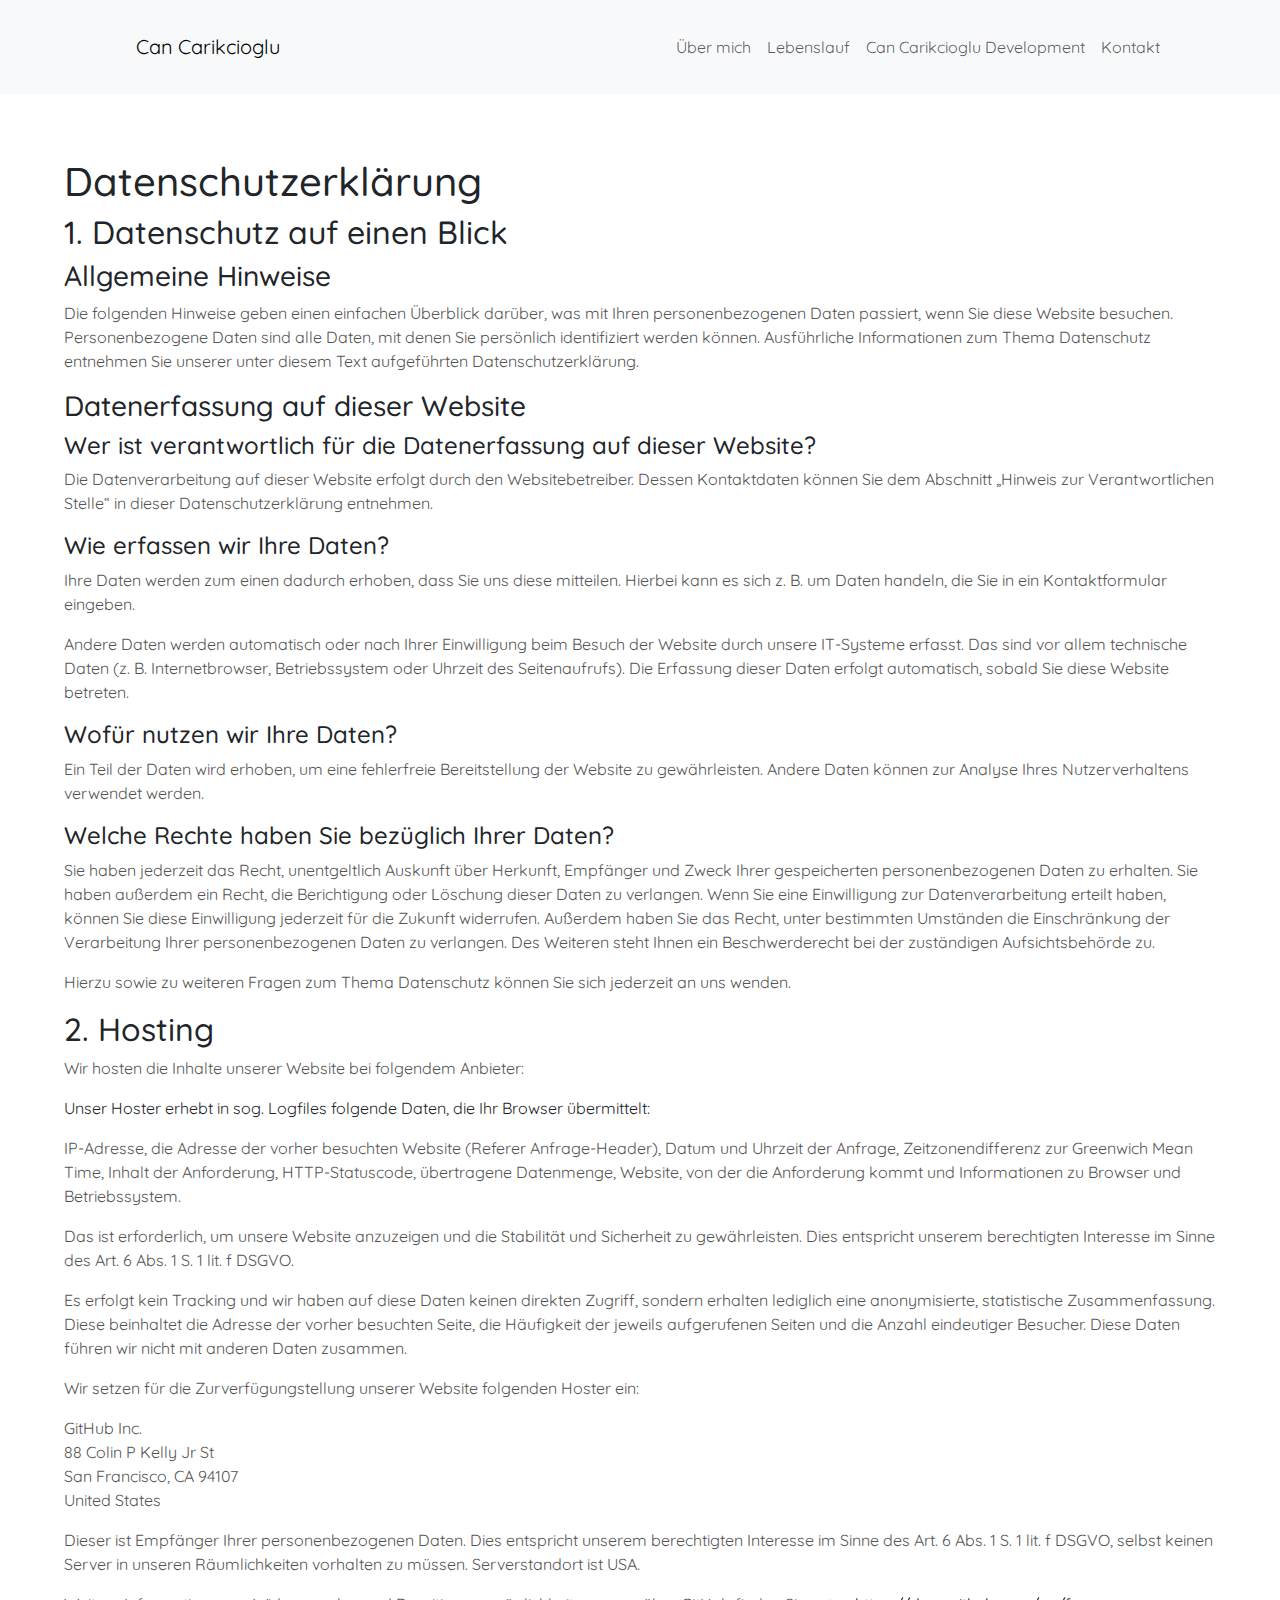
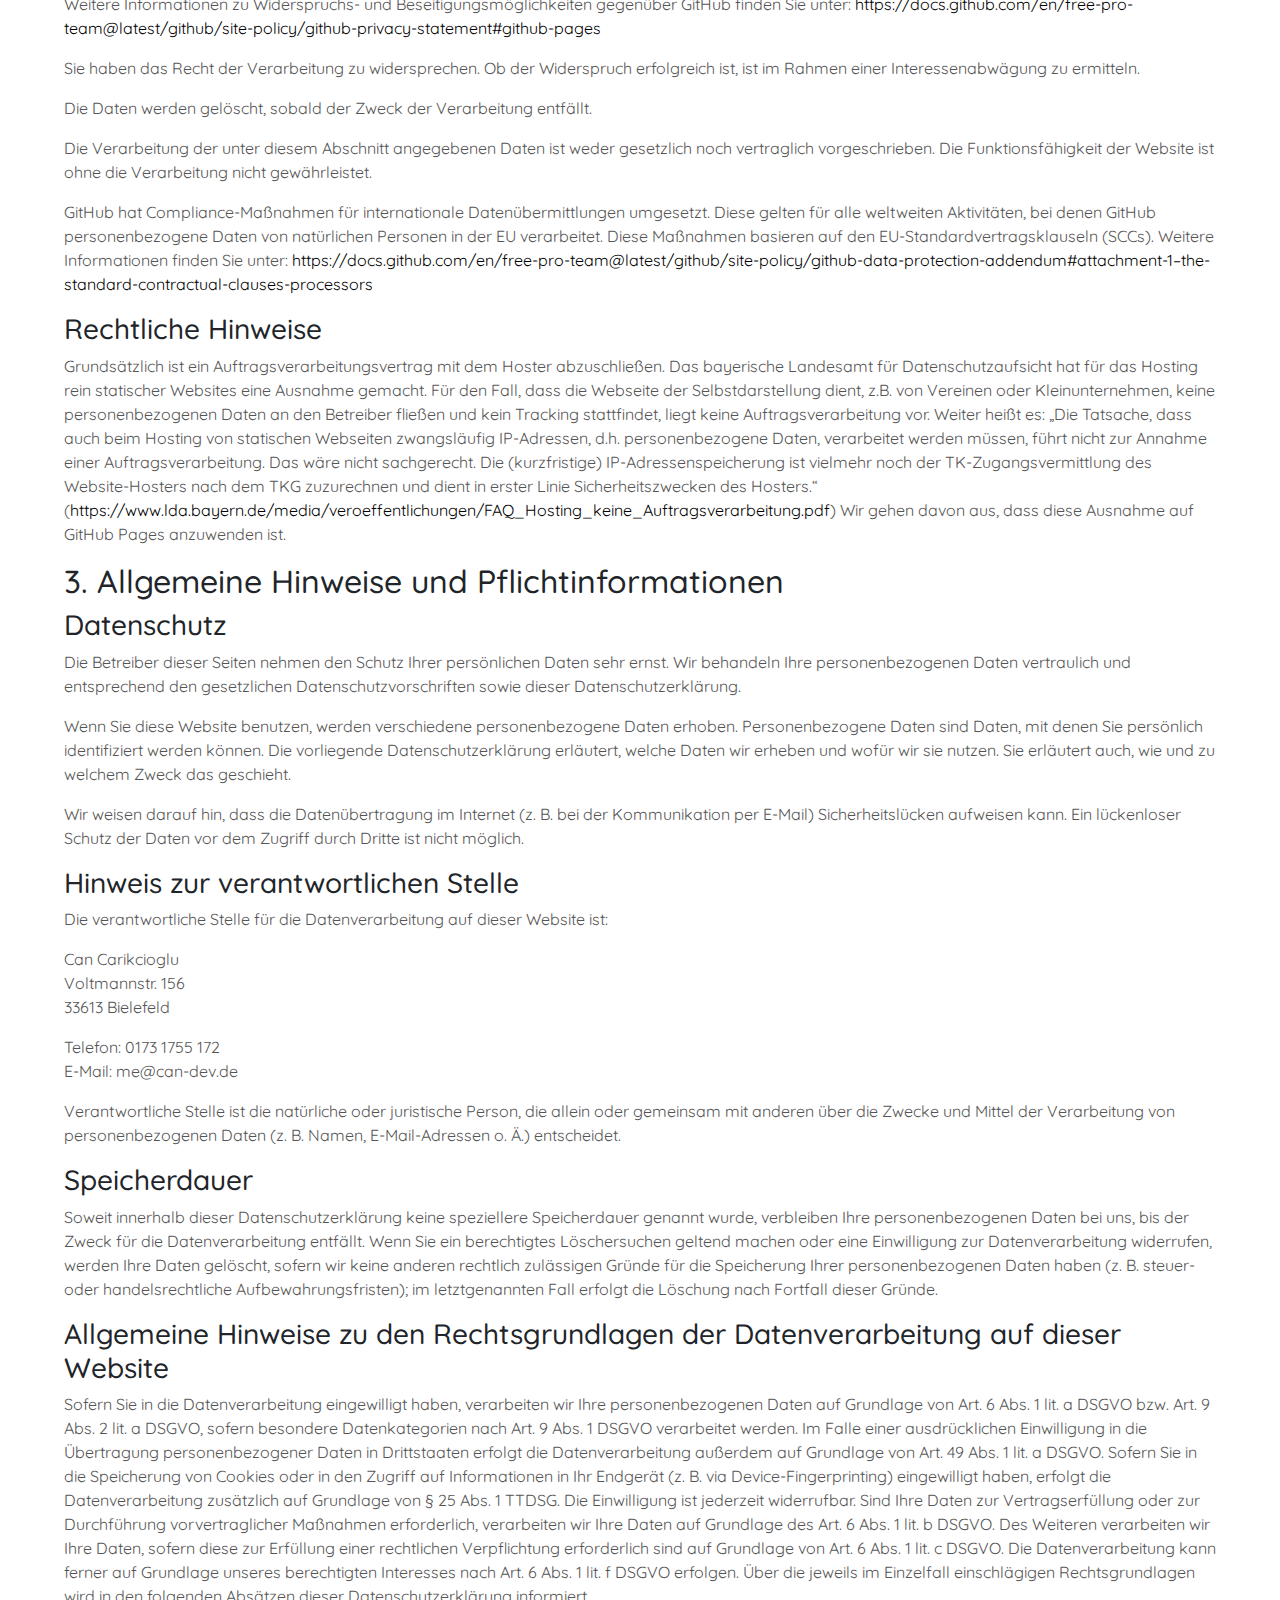
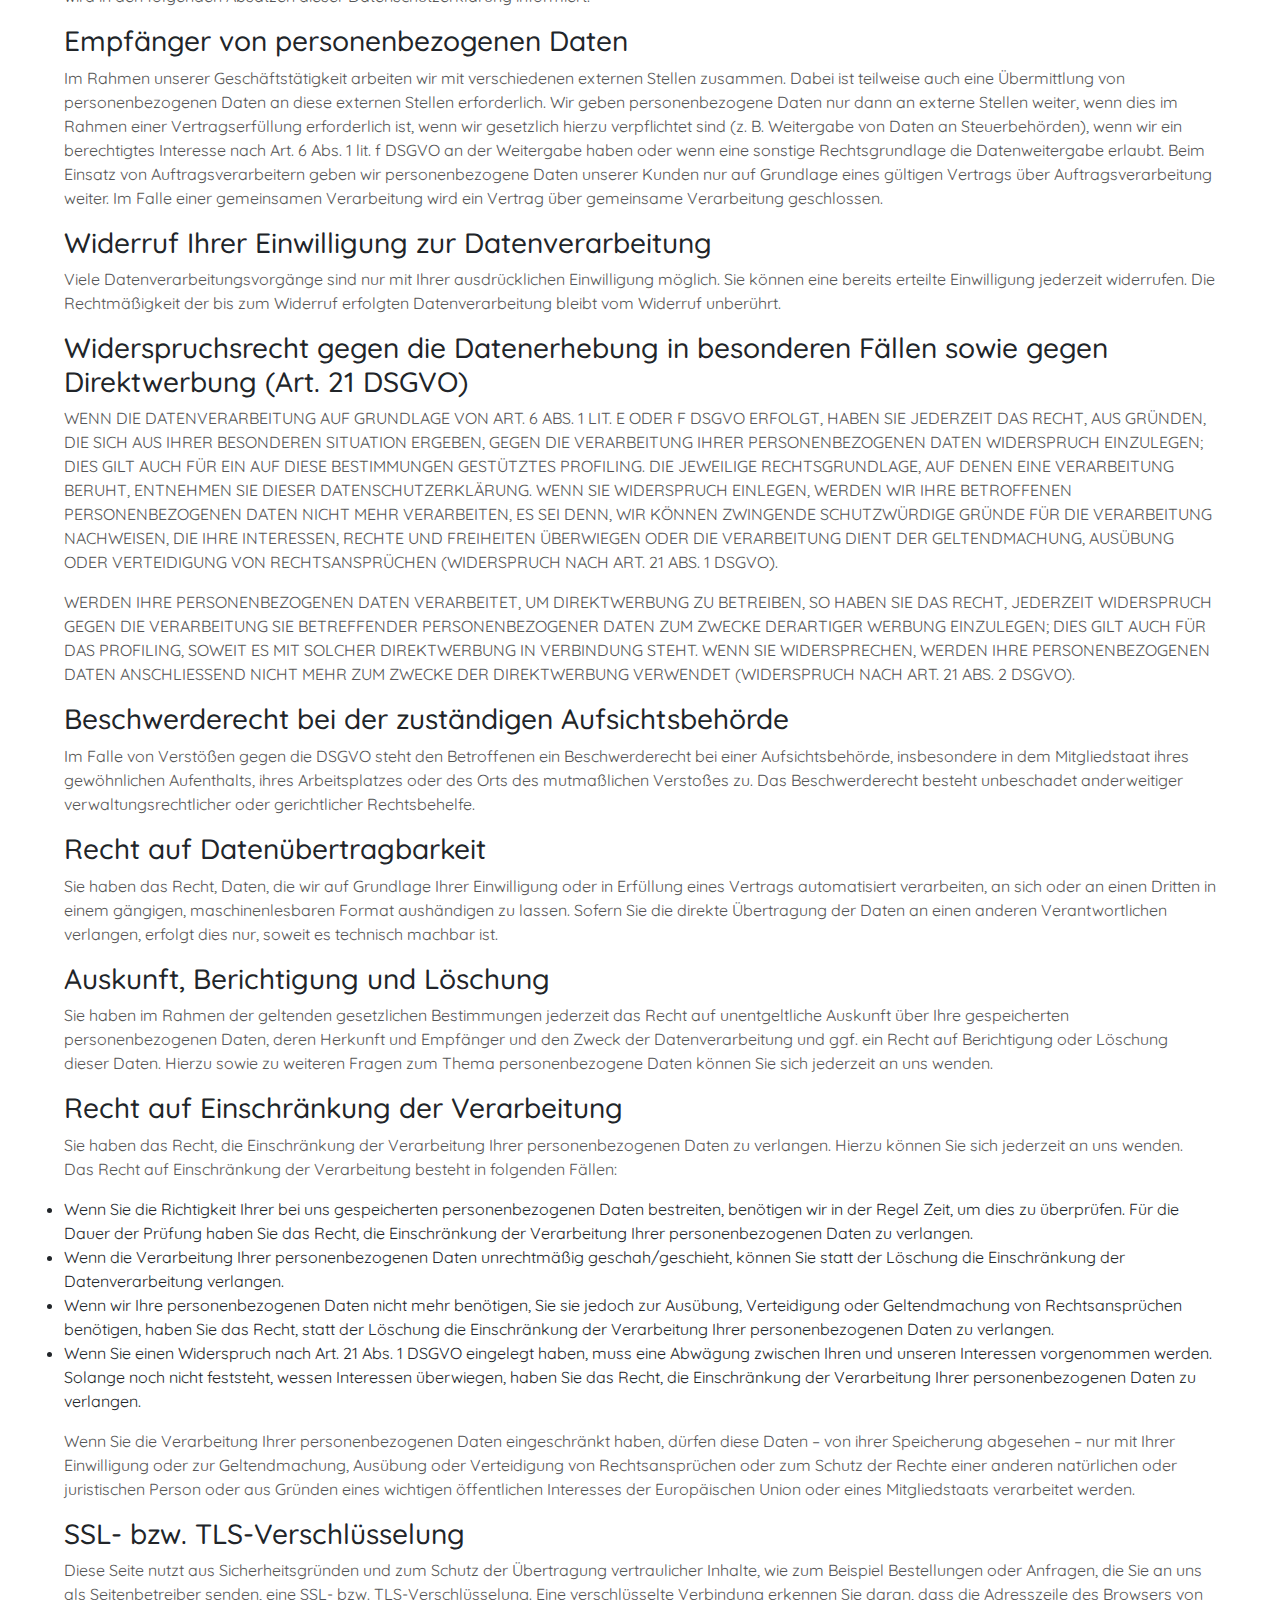
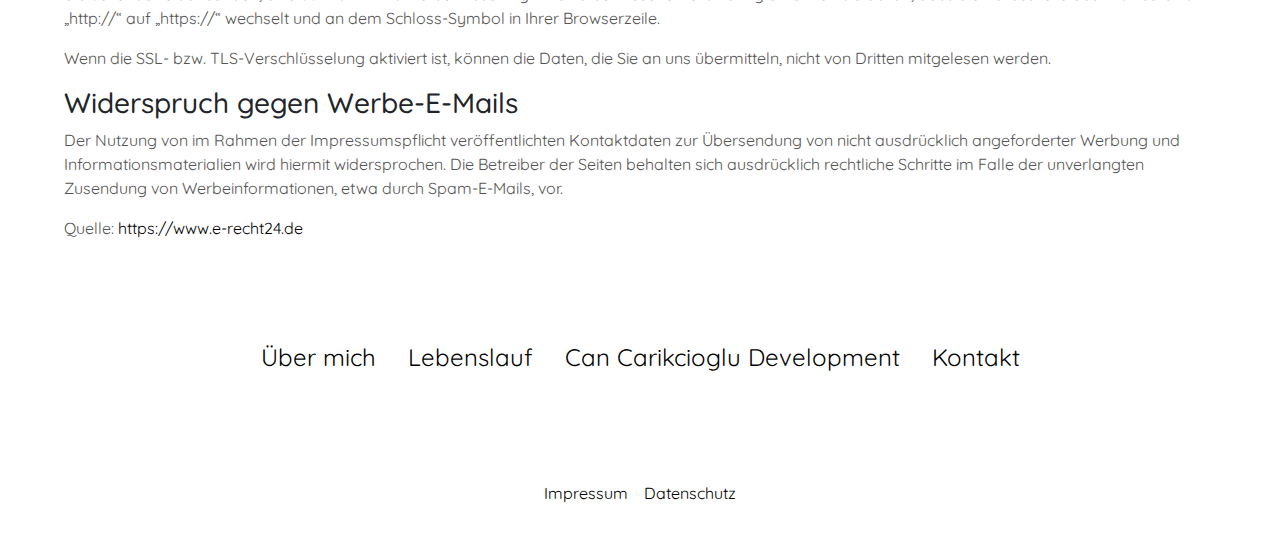
==== commit e96f74a3: "fixed navbar" ====
--- a/datenschutz/index.html
+++ b/datenschutz/index.html
@@ -13,7 +13,7 @@
   <body>
     <nav class="navbar navbar-expand-lg bg-light">
       <div class="container-fluid">
-        <a class="navbar-brand p-4" href="#">Can Carikcioglu</a>
+        <a class="navbar-brand p-4" href="/">Can Carikcioglu</a>
         <button class="navbar-toggler" type="button" data-bs-toggle="collapse"
           data-bs-target="#navbarNavAltMarkup"
           aria-controls="navbarNavAltMarkup" aria-expanded="false"
--- a/style.css
+++ b/style.css
@@ -9,7 +9,7 @@
   }
   
   .navbar-brand{
-    cursor: default;
+    cursor: pointer;
 }
 
 nav button{
--- a/mediaqueries.css
+++ b/mediaqueries.css
@@ -12,6 +12,10 @@
     .git-container {
       margin-left: 5%;
       margin-right: 5%;
+    }
+    
+    footer nav {
+      margin-top: 5rem;
     }
   }
   
@@ -57,6 +61,10 @@
       margin-left: 0%;
       margin-right: 0%;
     }
+
+    footer nav {
+      margin-top: 5rem;
+    }
   }
   
   @media screen and (max-width: 600px) {
@@ -73,6 +81,7 @@
     }
     footer nav {
       height: fit-content;
+      margin-top: 5rem;
       margin-bottom: 2rem;
     }
     .about-containers,
